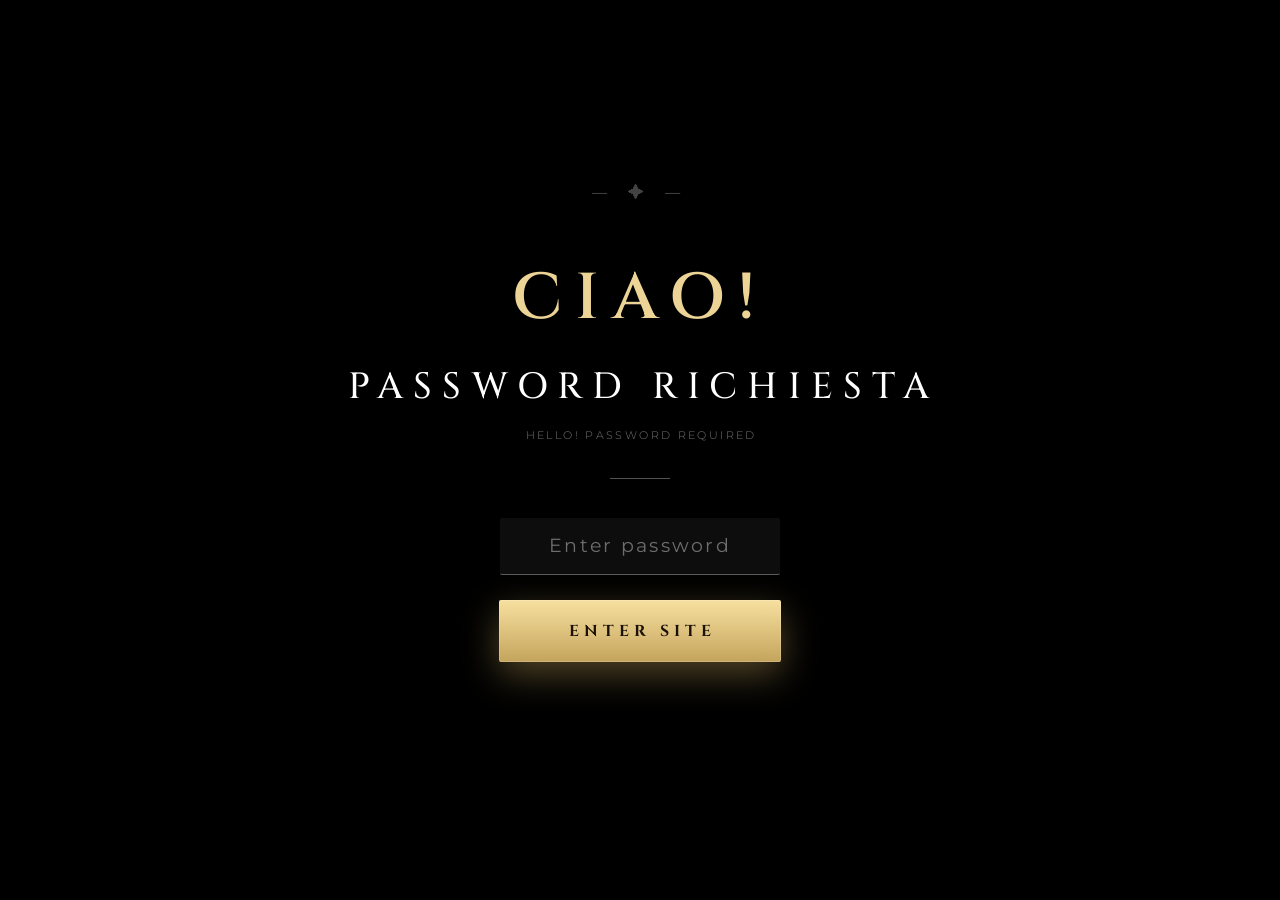
==== index.html @ bfe1a083 "Fix Our Story mobile: remove reveal from marquees, eager-load first images Co-Authored-By: Claude So" ====
<!DOCTYPE html>
<html lang="en">
<head>
  <meta charset="UTF-8" />
  <meta name="viewport" content="width=device-width, initial-scale=1.0" />
  <meta name="theme-color" content="#08080a" />
  <title>Amaziah &amp; Santana · A Wedding in Italy · October 2026</title>
  <link rel="preconnect" href="https://fonts.googleapis.com" />
  <link rel="preconnect" href="https://fonts.gstatic.com" crossorigin />
  <link href="https://fonts.googleapis.com/css2?family=Cinzel:wght@400;500;600&family=Cormorant+Garamond:ital,wght@0,300;0,400;0,500;0,600;1,300;1,400;1,500&family=Montserrat:wght@200;300;400;500;600&display=swap" rel="stylesheet" />
  <link rel="stylesheet" href="styles.css" />
</head>
<body>

<audio id="wedding-music" preload="auto"></audio>

<!-- ════════════════════════════════════════════
     NAVIGATION
═════════════════════════════════════════════ -->
<nav id="main-nav" aria-hidden="true">
  <div class="nav-inner">
    <button class="nav-logo" data-page="home" aria-label="Home">A &amp; S</button>
    <ul class="nav-links" role="list">
      <li><button class="nav-btn" data-page="home">Home</button></li>
      <li><button class="nav-btn" data-page="events">Wedding</button></li>
      <li><button class="nav-btn" data-page="story">Our Story</button></li>
      <li><button class="nav-btn" data-page="rsvp">RSVP</button></li>
      <li><button class="nav-btn" data-page="registry">Registry</button></li>
      <li><button class="nav-btn" data-page="faq">FAQ</button></li>
      <li><button class="nav-btn" data-page="recommendations">Recommendations</button></li>
      <li><button class="nav-btn" data-page="todo">Things to Do</button></li>
      <li><button class="nav-btn" data-page="pictures">Engagement Shoot</button></li>
    </ul>
    <div class="nav-right">
      <button id="music-btn" aria-label="Toggle wedding music" title="Music">
        <span class="music-icon" aria-hidden="true">♪</span>
      </button>
      <button id="hamburger" aria-label="Menu" aria-expanded="false">
        <span></span><span></span><span></span>
      </button>
    </div>
  </div>
  <div id="mobile-menu" aria-hidden="true">
    <button class="nav-btn" data-page="home">Home</button>
    <button class="nav-btn" data-page="events">Wedding</button>
    <button class="nav-btn" data-page="story">Our Story</button>
    <button class="nav-btn" data-page="rsvp">RSVP</button>
    <button class="nav-btn" data-page="registry">Registry</button>
    <button class="nav-btn" data-page="faq">FAQ</button>
    <button class="nav-btn" data-page="recommendations">Recommendations</button>
    <button class="nav-btn" data-page="todo">Things to Do</button>
    <button class="nav-btn" data-page="pictures">Engagement Shoot</button>
  </div>
</nav>

<!-- Autoplay-blocked banner (shown by app.js if audio.play() rejects) -->
<div id="music-banner" role="status" aria-live="polite" hidden>
  <span>Tap to enable wedding music</span>
  <button type="button" id="music-banner-btn">Play music</button>
  <button type="button" id="music-banner-close" aria-label="Dismiss">✕</button>
</div>

<!-- ════════════════════════════════════════════
     PAGE 1 · PASSWORD (English)
═════════════════════════════════════════════ -->
<section id="page-password" class="page active">
  <div class="pw-wrap">
    <p class="pw-crown" aria-hidden="true">⸻&thinsp;✦&thinsp;⸻</p>
    <p class="pw-ciao">CIAO!</p>
    <h1 class="pw-title">PASSWORD RICHIESTA</h1>
    <p class="pw-sub-en">Hello! Password Required</p>
    <div class="pw-line" aria-hidden="true"></div>
    <form id="pw-form" novalidate autocomplete="off">
      <input
        id="pw-input"
        type="password"
        placeholder="Enter password"
        aria-label="Enter password"
        spellcheck="false"
      />
      <button type="submit" id="pw-submit">ENTER SITE</button>
    </form>
    <p id="pw-error" aria-live="polite">That password isn't right. Please try again.</p>
  </div>
</section>

<!-- ════════════════════════════════════════════
     PAGE 2 · HOME
═════════════════════════════════════════════ -->
<section id="page-home" class="page">

  <!--
    Slideshow with two-layer letterbox approach:
    .slide-bg = same image, scaled & heavily blurred, fills the viewport
                so there is never a black bar (looks like a cinema poster)
    .slide-fg = same image, object-fit: contain, so faces are NEVER cropped
                regardless of viewport orientation (mobile or desktop)
  -->
  <div id="slideshow" aria-hidden="true">
    <div class="slide active" data-fit="landscape">
      <div class="slide-bg" style="background-image:url('home-page/home-1.jpg')"></div>
      <img class="slide-fg" src="home-page/home-1.jpg" alt="" />
    </div>
    <div class="slide" data-fit="landscape">
      <div class="slide-bg" style="background-image:url('home-page/home-2.jpg')"></div>
      <img class="slide-fg" src="home-page/home-2.jpg" alt="" loading="lazy" />
    </div>
    <div class="slide" data-fit="landscape">
      <div class="slide-bg" style="background-image:url('home-page/home-3.jpg')"></div>
      <img class="slide-fg" src="home-page/home-3.jpg" alt="" loading="lazy" />
    </div>
    <div class="slide" data-fit="landscape">
      <div class="slide-bg" style="background-image:url('home-page/home-4.jpg')"></div>
      <img class="slide-fg" src="home-page/home-4.jpg" alt="" loading="lazy" />
    </div>
    <div class="slide" data-fit="landscape">
      <div class="slide-bg" style="background-image:url('home-page/home-5.jpg')"></div>
      <img class="slide-fg" src="home-page/home-5.jpg" alt="" loading="lazy" />
    </div>
    <div class="slide" data-fit="landscape">
      <div class="slide-bg" style="background-image:url('home-page/home-6.jpg')"></div>
      <img class="slide-fg" src="home-page/home-6.jpg" alt="" loading="lazy" />
    </div>
    <div class="slide" data-fit="landscape">
      <div class="slide-bg" style="background-image:url('home-page/home-7.jpg')"></div>
      <img class="slide-fg" src="home-page/home-7.jpg" alt="" loading="lazy" />
    </div>
    <div class="slide" data-fit="landscape">
      <div class="slide-bg" style="background-image:url('home-page/home-8.jpg')"></div>
      <img class="slide-fg" src="home-page/home-8.jpg" alt="" loading="lazy" />
    </div>
    <div class="slide" data-fit="landscape">
      <div class="slide-bg" style="background-image:url('home-page/home-9.jpg')"></div>
      <img class="slide-fg" src="home-page/home-9.jpg" alt="" loading="lazy" />
    </div>
    <div class="slide" data-fit="landscape">
      <div class="slide-bg" style="background-image:url('home-page/home-10.jpg')"></div>
      <img class="slide-fg" src="home-page/home-10.jpg" alt="" loading="lazy" />
    </div>
    <div class="slide" data-fit="landscape">
      <div class="slide-bg" style="background-image:url('home-page/home-11.jpg')"></div>
      <img class="slide-fg" src="home-page/home-11.jpg" alt="" loading="lazy" />
    </div>
    <div class="slide" data-fit="landscape">
      <div class="slide-bg" style="background-image:url('home-page/home-12.jpg')"></div>
      <img class="slide-fg" src="home-page/home-12.jpg" alt="" loading="lazy" />
    </div>
    <div class="slide" data-fit="landscape">
      <div class="slide-bg" style="background-image:url('home-page/home-13.jpg')"></div>
      <img class="slide-fg" src="home-page/home-13.jpg" alt="" loading="lazy" />
    </div>
    <div class="slide" data-fit="landscape">
      <div class="slide-bg" style="background-image:url('home-page/home-14.jpg')"></div>
      <img class="slide-fg" src="home-page/home-14.jpg" alt="" loading="lazy" />
    </div>
    <div class="slide" data-fit="landscape">
      <div class="slide-bg" style="background-image:url('home-page/home-15.jpg')"></div>
      <img class="slide-fg" src="home-page/home-15.jpg" alt="" loading="lazy" />
    </div>
    <div class="slide" data-fit="landscape">
      <div class="slide-bg" style="background-image:url('home-page/home-16.png')"></div>
      <img class="slide-fg" src="home-page/home-16.png" alt="" loading="lazy" />
    </div>
  </div>
  <div class="home-veil" aria-hidden="true"></div>

  <div class="hero">
    <p class="hero-deco" aria-hidden="true">⸻&thinsp;✦&thinsp;⸻</p>
    <h1 class="hero-names">Amaziah &amp; Santana</h1>
    <div class="hero-rule" aria-hidden="true"></div>
    <p class="hero-date">OCTOBER II &nbsp;·&nbsp; MMXXVI</p>
    <p class="hero-venue">Villa Arvedi &nbsp;·&nbsp; Verona, Italia</p>
    <p class="hero-deco small" aria-hidden="true">⸻&thinsp;✦&thinsp;⸻</p>
  </div>

  <div class="dots" aria-hidden="true">
    <button class="dot active" data-slide="0"></button>
    <button class="dot" data-slide="1"></button>
    <button class="dot" data-slide="2"></button>
    <button class="dot" data-slide="3"></button>
    <button class="dot" data-slide="4"></button>
    <button class="dot" data-slide="5"></button>
    <button class="dot" data-slide="6"></button>
    <button class="dot" data-slide="7"></button>
    <button class="dot" data-slide="8"></button>
    <button class="dot" data-slide="9"></button>
    <button class="dot" data-slide="10"></button>
    <button class="dot" data-slide="11"></button>
    <button class="dot" data-slide="12"></button>
    <button class="dot" data-slide="13"></button>
    <button class="dot" data-slide="14"></button>
    <button class="dot" data-slide="15"></button>
  </div>

</section>

<!-- ════════════════════════════════════════════
     PAGE 3 · WEDDING (Events)
═════════════════════════════════════════════ -->
<section id="page-events" class="page scrollable">
  <div class="page-body">

    <header class="sec-head">
      <p class="sec-deco" aria-hidden="true">⸻&thinsp;✦&thinsp;⸻</p>
      <h2 class="sec-title">The Wedding</h2>
      <p class="sec-sub">OCTOBER 2, 2026 &nbsp;·&nbsp; VERONA, ITALY</p>
    </header>

    <div class="rsvp-bar reveal">RSVP BY &nbsp;<strong>JUNE 27, 2026</strong></div>

    <!-- VENUE -->
    <div class="ev-block">
      <h3 class="block-label reveal">Ceremony &amp; Reception Venue</h3>

      <div class="venue-hero reveal">
        <img src="wedding/wedding-1.jpg" alt="Villa Arvedi — Ceremony and Reception" loading="lazy" />
        <div class="venue-hero-caption">Villa Arvedi &nbsp;·&nbsp; Grezzana, Verona</div>
      </div>

      <div class="countdown reveal" id="wedding-countdown">
        <div class="cd-label">COUNTING DOWN TO THE WEDDING</div>
        <div class="cd-units">
          <div class="cd-unit"><span class="cd-num" id="cd-days">--</span><span class="cd-name">DAYS</span></div>
          <div class="cd-sep">·</div>
          <div class="cd-unit"><span class="cd-num" id="cd-hours">--</span><span class="cd-name">HOURS</span></div>
          <div class="cd-sep">·</div>
          <div class="cd-unit"><span class="cd-num" id="cd-mins">--</span><span class="cd-name">MINUTES</span></div>
          <div class="cd-sep">·</div>
          <div class="cd-unit"><span class="cd-num" id="cd-secs">--</span><span class="cd-name">SECONDS</span></div>
        </div>
      </div>

      <div class="venue-split reveal">
        <div class="venue-text">
          <p class="venue-name-lg">Villa Arvedi</p>
          <p class="venue-loc-sm">37023 Grezzana, Verona &nbsp;·&nbsp; <a href="https://www.villarvedi.it" target="_blank" rel="noopener">villarvedi.it ↗</a></p>
          <p class="venue-desc">
            One of the most majestic Venetian villas in the Veneto region, Villa Arvedi
            stands in dominant position over the Valpantena valley, a few kilometers from Verona.
            Originally built in the 15th century and renovated in 1656 by architect Giovanni Battista Bianchi,
            the villa has been in the Arvedi family since 1824.
          </p>
          <p class="venue-desc">
            Its grand salons &mdash; the <em>Sala dei Titani</em> and <em>Sala dei Cesari</em> &mdash; are decorated
            with original frescoes, oil portraits, and marble floors, while the
            celebrated <em>Giardino all'Italiana</em> unfolds below the baroque terrace.
            The estate featured as a film location in <em>Letters to Juliet</em>.
          </p>
        </div>
        <div class="venue-facade-col">
          <figure class="venue-facade">
            <img src="wedding/wedding-2.jpg" alt="Villa Arvedi" loading="lazy" />
            <figcaption class="venue-facade-cap">Giardino all'Italiana</figcaption>
          </figure>
          <figure class="venue-facade venue-facade-2">
            <img src="wedding/wedding-3.jpg" alt="Villa Arvedi" loading="lazy" />
            <figcaption class="venue-facade-cap">The Grand Salons</figcaption>
          </figure>
        </div>
      </div>

    </div>

    <!-- TIMELINE -->
    <div class="ev-block">
      <h3 class="block-label reveal">Italy Travel &nbsp;·&nbsp; Sep 29 – Oct 4, 2026</h3>
      <ol class="timeline" role="list">

        <li class="tl reveal">
          <div class="tl-when"><span class="tl-dow">TUE</span><span class="tl-date">SEP 29</span></div>
          <div class="tl-body">
            <h4>Departure</h4>
            <p>Depart for an evening overnight flight to Venice or Verona.</p>
            <p class="tl-note">East Coast is 6 hrs behind Italy &nbsp;·&nbsp; West Coast is 9 hrs behind Italy.</p>
          </div>
        </li>

        <li class="tl reveal">
          <div class="tl-when"><span class="tl-dow">WED</span><span class="tl-date">SEP 30</span></div>
          <div class="tl-body">
            <h4>Arrive in Italy</h4>
            <p>A rest day to settle in at Villa Balis Crema after the overnight flight. Recover, explore Verona, and prepare to celebrate.</p>
          </div>
        </li>

        <li class="tl reveal">
          <div class="tl-when"><span class="tl-dow">THU</span><span class="tl-date">OCT 1</span></div>
          <div class="tl-body">
            <h4>Welcome Celebration</h4>
            <p>Let the festivities begin — join us for a welcome celebration the evening before the wedding. More details to come.</p>
          </div>
        </li>

        <li class="tl tl-featured reveal">
          <div class="tl-when"><span class="tl-dow">FRI</span><span class="tl-date">OCT 2</span></div>
          <div class="tl-body">
            <h4>Wedding Day &nbsp;<span aria-hidden="true">✦</span></h4>
            <p>Ceremony and reception at <strong>Villa Arvedi</strong>, Grezzana, Verona. Transportation provided — approximately 10 minutes from the hotel.</p>
          </div>
        </li>

        <li class="tl reveal">
          <div class="tl-when"><span class="tl-dow">SAT</span><span class="tl-date">OCT 3</span></div>
          <div class="tl-body">
            <h4>Venice — Group Day Trip</h4>
            <p>A group excursion to experience the food, gondolas, and culture of Venice. Verona is approximately <strong>1.5 hours</strong> from Venice.</p>
          </div>
        </li>

        <li class="tl reveal">
          <div class="tl-when"><span class="tl-dow">SUN</span><span class="tl-date">OCT 4</span></div>
          <div class="tl-body">
            <h4>Farewell</h4>
            <p>Check out of the hotel. Some guests head home; others continue their Italian adventure.</p>
          </div>
        </li>

      </ol>
    </div>

    <!-- ACCOMMODATIONS -->
    <div class="ev-block">
      <h3 class="block-label reveal">Accommodations</h3>
      <div class="accom-card reveal">
        <div class="accom-top">
          <div>
            <p class="accom-name">Villa Balis Crema</p>
            <p class="accom-loc">Verona Area, Italy</p>
          </div>
          <a href="https://villabaliscrema.it" target="_blank" rel="noopener noreferrer" class="accom-url">villabaliscrema.it ↗</a>
        </div>
        <p class="accom-desc">A restored Italian villa with 27 king-bedded rooms, onsite spa, pool, and restaurant — 10 minutes from Villa Arvedi.</p>
        <div class="fact-grid">
          <div class="fact"><span class="fact-k">Dates</span><span class="fact-v">Sep 30 – Oct 4 (4 nights)</span></div>
          <div class="fact"><span class="fact-k">Book</span><span class="fact-v">villabaliscrema.it</span></div>
        </div>
        <p class="room-label">ROOM OPTIONS</p>
        <div class="room-grid">
          <div class="room-chip">Cozy Room</div>
          <div class="room-chip">Superior Room</div>
          <div class="room-chip">Deluxe Room</div>
          <div class="room-chip">Deluxe Garden Room</div>
          <div class="room-chip">Junior Spa Room</div>
        </div>
        <p class="room-note">Some categories have villa and barchessa / cottage variations.</p>
        <div class="accom-notice">
          <p>✦ &nbsp;Please contact us <em>before</em> booking so we can coordinate guest count. Another wedding is in the area the same weekend — if Villa Balis Crema fills, we will arrange alternative nearby accommodations.</p>
        </div>
      </div>
    </div>

  </div>
</section>

<!-- ════════════════════════════════════════════
     PAGE 4 · OUR STORY
═════════════════════════════════════════════ -->
<section id="page-story" class="page scrollable">
  <div class="page-body">

    <header class="sec-head">
      <p class="sec-deco" aria-hidden="true">⸻&thinsp;✦&thinsp;⸻</p>
      <h2 class="sec-title">Our Story</h2>
      <p class="sec-sub">FROM THE BEGINNING TO FOREVER</p>
    </header>

    <!-- HOW WE MET — full-bleed scrolling strip -->
    <div class="story-marquee-shell story-marquee-shell--full">
      <div class="story-marquee-mover">
        <div class="story-marquee-group">
          <figure class="story-marquee-card"><img src="our-story/how-we-met-1.jpg" alt="How we met 1" loading="eager" decoding="async" /></figure>
          <figure class="story-marquee-card"><img src="our-story/how-we-met-2.jpg" alt="How we met 2" loading="eager" decoding="async" /></figure>
          <figure class="story-marquee-card"><img src="our-story/how-we-met-3.jpg" alt="How we met 3" loading="eager" decoding="async" /></figure>
          <figure class="story-marquee-card"><img src="our-story/how-we-met-4.jpg" alt="How we met 4" loading="eager" decoding="async" /></figure>
          <figure class="story-marquee-card"><img src="our-story/how-we-met-5.jpg" alt="How we met 5" loading="lazy" decoding="async" /></figure>
          <figure class="story-marquee-card"><img src="our-story/how-we-met-6.jpg" alt="How we met 6" loading="lazy" decoding="async" /></figure>
          <figure class="story-marquee-card"><img src="our-story/how-we-met-7.jpg" alt="How we met 7" loading="lazy" decoding="async" /></figure>
          <figure class="story-marquee-card"><img src="our-story/how-we-met-8.jpg" alt="How we met 8" loading="lazy" decoding="async" /></figure>
          <figure class="story-marquee-card"><img src="our-story/how-we-met-9.jpg" alt="How we met 9" loading="lazy" decoding="async" /></figure>
          <figure class="story-marquee-card"><img src="our-story/how-we-met-10.jpg" alt="How we met 10" loading="lazy" decoding="async" /></figure>
          <figure class="story-marquee-card"><img src="our-story/how-we-met-11.jpg" alt="How we met 11" loading="lazy" decoding="async" /></figure>
          <figure class="story-marquee-card"><img src="our-story/how-we-met-12.jpg" alt="How we met 12" loading="lazy" decoding="async" /></figure>
        </div>
        <div class="story-marquee-group" aria-hidden="true">
          <figure class="story-marquee-card"><img src="our-story/how-we-met-1.jpg" alt="" loading="lazy" decoding="async" /></figure>
          <figure class="story-marquee-card"><img src="our-story/how-we-met-2.jpg" alt="" loading="lazy" decoding="async" /></figure>
          <figure class="story-marquee-card"><img src="our-story/how-we-met-3.jpg" alt="" loading="lazy" decoding="async" /></figure>
          <figure class="story-marquee-card"><img src="our-story/how-we-met-4.jpg" alt="" loading="lazy" decoding="async" /></figure>
          <figure class="story-marquee-card"><img src="our-story/how-we-met-5.jpg" alt="" loading="lazy" decoding="async" /></figure>
          <figure class="story-marquee-card"><img src="our-story/how-we-met-6.jpg" alt="" loading="lazy" decoding="async" /></figure>
          <figure class="story-marquee-card"><img src="our-story/how-we-met-7.jpg" alt="" loading="lazy" decoding="async" /></figure>
          <figure class="story-marquee-card"><img src="our-story/how-we-met-8.jpg" alt="" loading="lazy" decoding="async" /></figure>
          <figure class="story-marquee-card"><img src="our-story/how-we-met-9.jpg" alt="" loading="lazy" decoding="async" /></figure>
          <figure class="story-marquee-card"><img src="our-story/how-we-met-10.jpg" alt="" loading="lazy" decoding="async" /></figure>
          <figure class="story-marquee-card"><img src="our-story/how-we-met-11.jpg" alt="" loading="lazy" decoding="async" /></figure>
          <figure class="story-marquee-card"><img src="our-story/how-we-met-12.jpg" alt="" loading="lazy" decoding="async" /></figure>
        </div>
      </div>
    </div>

    <div class="chapter reveal">
      <p class="ch-num">I.</p>
      <h3 class="ch-title">How We Met</h3>
      <p class="ch-text">In 2021, during the height of COVID shutdowns, fate brought Amaziah and Santana to Burn at The Battery Atlanta.</p>
      <p class="ch-text">Amaziah was simply looking to get out of the house and enjoy basketball replays at a lowkey spot in the area. Meanwhile, Santana and her cousin Ashley were exploring the newly opened businesses at The Battery for an upcoming "Cousin Day" for their family. After hopping from place to place, their final stop was Burn, where they met Amaziah.</p>
      <p class="ch-text">When Santana and Ashley arrived, there were two customers inside: Amaziah and another person. Santana and Ashley joined Amaziah and talked to him for an hour. Santana and Amaziah exchanged numbers, started dating and the rest is history!</p>
      <blockquote class="ch-quote reveal">
        <p class="ch-quote-text">"Ashley and I left Burn and walked to the car, then I realized I forgot my debit card. I went back to get it and Amaziah was still there. He asked if I had a business card so that he could get my number LOL."</p>
        <cite class="ch-quote-name">— Santana</cite>
      </blockquote>
      <blockquote class="ch-quote reveal">
        <p class="ch-quote-text">"After Santana left, I regretted that I didn't ask for her number. I told myself that if it was meant to be, God would allow me to run into her again at some point. When she came back a few minutes later, I felt like that was the sign, so I asked for her number!"</p>
        <cite class="ch-quote-name">— Amaziah</cite>
      </blockquote>
    </div>

    <!-- THE PROPOSAL — full-bleed scrolling strip -->
    <div class="story-marquee-shell story-marquee-shell--full">
      <div class="story-marquee-mover">
        <div class="story-marquee-group">
          <figure class="story-marquee-card"><img src="our-story/the-proposal-1.jpg" alt="The proposal 1" loading="eager" decoding="async" /></figure>
          <figure class="story-marquee-card"><img src="our-story/the-proposal-2.jpg" alt="The proposal 2" loading="eager" decoding="async" /></figure>
          <figure class="story-marquee-card"><img src="our-story/the-proposal-3.jpg" alt="The proposal 3" loading="eager" decoding="async" /></figure>
          <figure class="story-marquee-card"><img src="our-story/the-proposal-4.jpg" alt="The proposal 4" loading="eager" decoding="async" /></figure>
          <figure class="story-marquee-card"><img src="our-story/the-proposal-5.jpg" alt="The proposal 5" loading="lazy" decoding="async" /></figure>
          <figure class="story-marquee-card"><img src="our-story/the-proposal-6.jpg" alt="The proposal 6" loading="lazy" decoding="async" /></figure>
          <figure class="story-marquee-card"><img src="our-story/the-proposal-7.jpg" alt="The proposal 7" loading="lazy" decoding="async" /></figure>
          <figure class="story-marquee-card"><img src="our-story/the-proposal-8.jpg" alt="The proposal 8" loading="lazy" decoding="async" /></figure>
          <figure class="story-marquee-card"><img src="our-story/the-proposal-9.jpg" alt="The proposal 9" loading="lazy" decoding="async" /></figure>
          <figure class="story-marquee-card"><img src="our-story/the-proposal-10.jpg" alt="The proposal 10" loading="lazy" decoding="async" /></figure>
          <figure class="story-marquee-card"><img src="our-story/the-proposal-11.jpg" alt="The proposal 11" loading="lazy" decoding="async" /></figure>
          <figure class="story-marquee-card"><img src="our-story/the-proposal-12.jpg" alt="The proposal 12" loading="lazy" decoding="async" /></figure>
          <figure class="story-marquee-card"><img src="our-story/the-proposal-14.jpg" alt="The proposal 14" loading="lazy" decoding="async" /></figure>
          <figure class="story-marquee-card"><img src="our-story/the-proposal-15.jpg" alt="The proposal 15" loading="lazy" decoding="async" /></figure>
          <figure class="story-marquee-card"><img src="our-story/the-proposal-16.jpg" alt="The proposal 16" loading="lazy" decoding="async" /></figure>
          <figure class="story-marquee-card"><img src="our-story/the-proposal-17.jpg" alt="The proposal 17" loading="lazy" decoding="async" /></figure>
          <figure class="story-marquee-card"><img src="our-story/the-proposal-18.jpg" alt="The proposal 18" loading="lazy" decoding="async" /></figure>
          <figure class="story-marquee-card"><img src="our-story/the-proposal-19.jpg" alt="The proposal 19" loading="lazy" decoding="async" /></figure>
          <figure class="story-marquee-card"><img src="our-story/the-proposal-20.jpg" alt="The proposal 20" loading="lazy" decoding="async" /></figure>
        </div>
        <div class="story-marquee-group" aria-hidden="true">
          <figure class="story-marquee-card"><img src="our-story/the-proposal-1.jpg" alt="" loading="lazy" decoding="async" /></figure>
          <figure class="story-marquee-card"><img src="our-story/the-proposal-2.jpg" alt="" loading="lazy" decoding="async" /></figure>
          <figure class="story-marquee-card"><img src="our-story/the-proposal-3.jpg" alt="" loading="lazy" decoding="async" /></figure>
          <figure class="story-marquee-card"><img src="our-story/the-proposal-4.jpg" alt="" loading="lazy" decoding="async" /></figure>
          <figure class="story-marquee-card"><img src="our-story/the-proposal-5.jpg" alt="" loading="lazy" decoding="async" /></figure>
          <figure class="story-marquee-card"><img src="our-story/the-proposal-6.jpg" alt="" loading="lazy" decoding="async" /></figure>
          <figure class="story-marquee-card"><img src="our-story/the-proposal-7.jpg" alt="" loading="lazy" decoding="async" /></figure>
          <figure class="story-marquee-card"><img src="our-story/the-proposal-8.jpg" alt="" loading="lazy" decoding="async" /></figure>
          <figure class="story-marquee-card"><img src="our-story/the-proposal-9.jpg" alt="" loading="lazy" decoding="async" /></figure>
          <figure class="story-marquee-card"><img src="our-story/the-proposal-10.jpg" alt="" loading="lazy" decoding="async" /></figure>
          <figure class="story-marquee-card"><img src="our-story/the-proposal-11.jpg" alt="" loading="lazy" decoding="async" /></figure>
          <figure class="story-marquee-card"><img src="our-story/the-proposal-12.jpg" alt="" loading="lazy" decoding="async" /></figure>
          <figure class="story-marquee-card"><img src="our-story/the-proposal-14.jpg" alt="" loading="lazy" decoding="async" /></figure>
          <figure class="story-marquee-card"><img src="our-story/the-proposal-15.jpg" alt="" loading="lazy" decoding="async" /></figure>
          <figure class="story-marquee-card"><img src="our-story/the-proposal-16.jpg" alt="" loading="lazy" decoding="async" /></figure>
          <figure class="story-marquee-card"><img src="our-story/the-proposal-17.jpg" alt="" loading="lazy" decoding="async" /></figure>
          <figure class="story-marquee-card"><img src="our-story/the-proposal-18.jpg" alt="" loading="lazy" decoding="async" /></figure>
          <figure class="story-marquee-card"><img src="our-story/the-proposal-19.jpg" alt="" loading="lazy" decoding="async" /></figure>
          <figure class="story-marquee-card"><img src="our-story/the-proposal-20.jpg" alt="" loading="lazy" decoding="async" /></figure>
        </div>
      </div>
    </div>

    <div class="chapter reveal">
      <p class="ch-num">II.</p>
      <h3 class="ch-title">The Proposal</h3>
      <p class="ch-text">Amaziah and Santana had a relaxing staycation planned the weekend of September 6, 2025. The day began with Amaziah dropping Santana off to get a massage while he secretly slipped away to finalize the details for a surprise proposal.</p>
      <p class="ch-text">After the massage, they enjoyed a romantic dinner before Amaziah casually mentioned one last stop of the evening: live music. On the way, he explained that he needed to make a quick stop at his friend Terrance's event.</p>
      <p class="ch-text">He casually pulled into Freedom Park and they walked into a private area with family members eagerly waiting to witness the proposal.</p>
      <p class="ch-text">Spoiler alert — there was no event at the park and to this day, Santana has not met anyone named Terrance!</p>
    </div>

    <!-- Venue teaser -->
    <div class="story-venue-teaser reveal">
      <p class="svt-label" aria-hidden="true">⸻&thinsp;✦&thinsp;⸻</p>
      <p class="svt-text">And the setting for the next chapter?</p>
      <p class="svt-name">Villa Arvedi</p>
      <p class="svt-sub">Grezzana, Verona &nbsp;·&nbsp; October 2, 2026</p>
      <figure class="svt-photo">
        <img src="home-page/home-12.jpg" alt="Villa Arvedi" loading="lazy" />
      </figure>
    </div>

  </div>
</section>

<!-- ════════════════════════════════════════════
     PAGE 5 · RSVP
═════════════════════════════════════════════ -->
<section id="page-rsvp" class="page scrollable">
  <div class="page-body">

    <header class="sec-head">
      <p class="sec-deco" aria-hidden="true">⸻&thinsp;✦&thinsp;⸻</p>
      <h2 class="sec-title">RSVP</h2>
      <p class="sec-sub">PLEASE RESPOND BY JUNE 27, 2026</p>
    </header>

    <div class="rsvp-tabs reveal" role="tablist">
      <button class="rsvp-tab active" role="tab" data-rsvp-tab="new" aria-selected="true">New RSVP</button>
      <button class="rsvp-tab" role="tab" data-rsvp-tab="edit" aria-selected="false">Update my RSVP</button>
    </div>

    <!-- ── Step 1: New RSVP ── -->
    <div class="rsvp-panel active" id="rsvp-panel-new" role="tabpanel">
      <p class="rsvp-intro">Welcome! Please share your first name to start your RSVP. You will have the option of adjusting your dinner choice and flight information as needed.</p>
      <form id="rsvp-new-form" class="rsvp-form" novalidate>
        <label class="field">
          <span class="field-label">First Name <em>*</em></span>
          <input name="first_name" type="text" required autocomplete="given-name" placeholder="Enter your first name" />
        </label>
        <button type="submit" class="btn-primary">Continue →</button>
        <p class="form-error" data-error-for="rsvp-new" aria-live="polite"></p>
      </form>
    </div>

    <!-- ── Step 2: Update RSVP ── -->
    <div class="rsvp-panel" id="rsvp-panel-edit" role="tabpanel">
      <p class="rsvp-intro">Enter your first name to find and update your RSVP.</p>
      <form id="rsvp-lookup-form" class="rsvp-form" novalidate>
        <label class="field">
          <span class="field-label">First Name <em>*</em></span>
          <input name="first_name" type="text" required autocomplete="given-name" placeholder="Enter your first name" />
        </label>
        <button type="submit" class="btn-primary">Find my RSVP</button>
        <p class="form-error" data-error-for="rsvp-lookup" aria-live="polite"></p>
      </form>
    </div>

    <!-- ── Full RSVP form (shown after name is verified) ── -->
    <div class="rsvp-details-wrap" id="rsvp-details-wrap" hidden>
      <div class="rsvp-details-header">
        <p class="rdh-label">RSVP DETAILS</p>
        <p class="rdh-name">Guest: <span id="rsvp-details-name">—</span></p>
      </div>

      <form id="rsvp-details-form" class="rsvp-form" novalidate>
        <input type="hidden" name="guest_name" />

        <div class="form-row two">
          <label class="field">
            <span class="field-label">First Name <em>*</em></span>
            <input name="first_name" type="text" required autocomplete="given-name" />
          </label>
          <label class="field">
            <span class="field-label">Last Name <em>*</em></span>
            <input name="last_name" type="text" required autocomplete="family-name" />
          </label>
        </div>

        <label class="field">
          <span class="field-label">Email Address <em>*</em></span>
          <input name="email" type="email" required autocomplete="email" />
        </label>

        <fieldset class="rsvp-fieldset">
          <legend>Dinner Preference <em>*</em></legend>
          <div class="radio-grid">
            <label class="radio-chip"><input type="radio" name="dinner" value="Chicken" /><span>Chicken</span></label>
            <label class="radio-chip"><input type="radio" name="dinner" value="Fish" /><span>Fish</span></label>
            <label class="radio-chip"><input type="radio" name="dinner" value="Pork" /><span>Pork</span></label>
            <label class="radio-chip"><input type="radio" name="dinner" value="Vegetarian" /><span>Vegetarian</span></label>
          </div>
          <label class="field">
            <span class="field-label">Dietary restrictions / allergies</span>
            <textarea name="dietary_restrictions" rows="3" placeholder="e.g. Gluten-free, peanut allergy, vegan…"></textarea>
          </label>
        </fieldset>

        <fieldset class="rsvp-fieldset">
          <legend>Emergency Contact</legend>
          <div class="form-row two">
            <label class="field">
              <span class="field-label">Contact name</span>
              <input name="emergency_name" type="text" />
            </label>
            <label class="field">
              <span class="field-label">Contact phone</span>
              <input name="emergency_phone" type="tel" placeholder="+1 555 123 4567" />
            </label>
          </div>
        </fieldset>

        <fieldset class="rsvp-fieldset">
          <legend>Flight Arrival</legend>
          <label class="field">
            <span class="field-label">Arrival date &amp; time</span>
            <input name="arrival_datetime" type="datetime-local" />
          </label>
          <div class="form-row two">
            <label class="field">
              <span class="field-label">Arrival flight number</span>
              <input name="arrival_flight" type="text" placeholder="e.g. DL 142" />
            </label>
            <label class="field">
              <span class="field-label">Arrival airline</span>
              <input name="arrival_airline" type="text" placeholder="e.g. Delta" />
            </label>
          </div>
        </fieldset>

        <fieldset class="rsvp-fieldset">
          <legend>Flight Departure</legend>
          <label class="field">
            <span class="field-label">Departure date &amp; time</span>
            <input name="departure_datetime" type="datetime-local" />
          </label>
          <div class="form-row two">
            <label class="field">
              <span class="field-label">Departure flight number</span>
              <input name="departure_flight" type="text" placeholder="e.g. UA 982" />
            </label>
            <label class="field">
              <span class="field-label">Departure airline</span>
              <input name="departure_airline" type="text" placeholder="e.g. United" />
            </label>
          </div>
        </fieldset>

        <div class="form-actions">
          <button type="submit" class="btn-primary">Save my RSVP</button>
          <p class="form-error" data-error-for="rsvp-details" aria-live="polite"></p>
          <p class="form-success" id="rsvp-success" hidden>Saved! You can return any time to update your details.</p>
        </div>
      </form>
    </div>

  </div>
</section>

<!-- ════════════════════════════════════════════
     PAGE 6 · REGISTRY
═════════════════════════════════════════════ -->
<section id="page-registry" class="page scrollable">
  <div class="page-body">

    <header class="sec-head">
      <p class="sec-deco" aria-hidden="true">⸻&thinsp;✦&thinsp;⸻</p>
      <h2 class="sec-title">Registry</h2>
      <p class="sec-sub">YOUR PRESENCE IS OUR GREATEST GIFT</p>
    </header>

    <!-- ── INTRO TEXT ── -->
    <div class="reg-intro-block">
      <p class="reg-intro-p">Thank you so much for your love, support, and presence throughout the years. Celebrating this special season with you truly means the world to us, and your presence is the greatest gift we could receive.</p>
      <p class="reg-intro-p">We are grateful to already have many of the essentials for our home, but for those who have asked or wish to bless us further, we have included two optional gift categories:</p>
      <p class="reg-intro-p"><strong>Registry</strong> — A selection of a few meaningful items we would love for our home together.</p>
      <p class="reg-intro-p"><strong>Honeymoon Experiences</strong> — Specific experiences that would contribute to a memorable honeymoon in Italy.</p>
    </div>

    <!-- ── TWO NAVIGATION BOXES ── -->
    <div class="reg-nav-boxes">
      <a class="reg-nav-box" href="https://www.myregistry.com/wedding-registry/santana-heard-and-amaziah-yahalom-/5460174" target="_blank" rel="noopener">
        <span class="reg-nav-icon">🎁</span>
        <span class="reg-nav-label">Registry</span>
        <span class="reg-nav-hint">View our gift registry</span>
      </a>
      <button class="reg-nav-box" onclick="document.getElementById('honeymoon-section').scrollIntoView({behavior:'smooth'})">
        <span class="reg-nav-icon">✈️</span>
        <span class="reg-nav-label">Honeymoon Experiences</span>
        <span class="reg-nav-hint">Contribute to our Italy honeymoon</span>
      </button>
    </div>

    <!-- ── HONEYMOON EXPERIENCES ── -->
    <div id="honeymoon-section" class="honeymoon-section">
      <h3 class="attire-heading" style="margin-bottom:2.5rem;">
        <span class="attire-heading-line"></span>
        Honeymoon Experiences
        <span class="attire-heading-line"></span>
      </h3>

      <div class="exp-grid">

        <!-- 1 -->
        <div class="exp-card">
          <div class="exp-img-wrap">
            <img src="Honeymoon%20fund/1.%20Vatican%20Museum%20Tour.PNG" alt="Vatican Museum Tour" loading="lazy" />
          </div>
          <div class="exp-body">
            <h4 class="exp-title">Vatican Museum Tour</h4>
            <p class="exp-price">$62 per person</p>
            <p class="exp-detail">2 spots available · Goal: $124</p>
            <button class="exp-purchase-btn" data-title="Vatican Museum Tour" data-price="62" data-type="fixed" data-spots="2" data-goal="124">Purchase</button>
          </div>
        </div>

        <!-- 2 -->
        <div class="exp-card">
          <div class="exp-img-wrap">
            <img src="Honeymoon%20fund/2.%20Colosseum%20Tour.PNG" alt="Colosseum Tour" loading="lazy" />
          </div>
          <div class="exp-body">
            <h4 class="exp-title">Colosseum Tour</h4>
            <p class="exp-price">$25 per person</p>
            <p class="exp-detail">2 spots available · Goal: $50</p>
            <button class="exp-purchase-btn" data-title="Colosseum Tour" data-price="25" data-type="fixed" data-spots="2" data-goal="50">Purchase</button>
          </div>
        </div>

        <!-- 3 -->
        <div class="exp-card">
          <div class="exp-img-wrap">
            <img src="Honeymoon%20fund/3.%20Antinori%20Vineyard.JPG" alt="Antinori Vineyard Wine Tour" loading="lazy" />
          </div>
          <div class="exp-body">
            <h4 class="exp-title">Antinori Vineyard Wine Tour</h4>
            <p class="exp-price">$100 per person</p>
            <p class="exp-detail">2 spots available · Goal: $200</p>
            <button class="exp-purchase-btn" data-title="Antinori Vineyard Wine Tour" data-price="100" data-type="fixed" data-spots="2" data-goal="200">Purchase</button>
          </div>
        </div>

        <!-- 4 -->
        <div class="exp-card">
          <div class="exp-img-wrap">
            <img src="Honeymoon%20fund/4.Spa%20Day.PNG" alt="Spa Day" loading="lazy" />
          </div>
          <div class="exp-body">
            <h4 class="exp-title">Spa Day</h4>
            <p class="exp-price">$150 per person</p>
            <p class="exp-detail">2 spots available · Goal: $300</p>
            <button class="exp-purchase-btn" data-title="Spa Day" data-price="150" data-type="fixed" data-spots="2" data-goal="300">Purchase</button>
          </div>
        </div>

        <!-- 5 -->
        <div class="exp-card">
          <div class="exp-img-wrap">
            <img src="Honeymoon%20fund/5.%20Amalfi%20Coast%20Boat%20Ride.PNG" alt="Amalfi Coast Boat Ride" loading="lazy" />
          </div>
          <div class="exp-body">
            <h4 class="exp-title">Amalfi Coast Boat Ride</h4>
            <p class="exp-price">Any contribution welcome</p>
            <p class="exp-detail">Goal: $500</p>
            <button class="exp-purchase-btn" data-title="Amalfi Coast Boat Ride" data-price="" data-type="open" data-goal="500">Purchase</button>
          </div>
        </div>

        <!-- 6 -->
        <div class="exp-card">
          <div class="exp-img-wrap">
            <img src="Honeymoon%20fund/6.%20Tuscany%20cooking%20class.PNG" alt="Tuscany Cooking Class" loading="lazy" />
          </div>
          <div class="exp-body">
            <h4 class="exp-title">Tuscany Cooking Class</h4>
            <p class="exp-price">$75 per person</p>
            <p class="exp-detail">2 spots available · Goal: $150</p>
            <button class="exp-purchase-btn" data-title="Tuscany Cooking Class" data-price="75" data-type="fixed" data-spots="2" data-goal="150">Purchase</button>
          </div>
        </div>

        <!-- 7 -->
        <div class="exp-card">
          <div class="exp-img-wrap">
            <img src="Honeymoon%20fund/7.%20Romantic%20Dinner%20.PNG" alt="Romantic Dinner" loading="lazy" />
          </div>
          <div class="exp-body">
            <h4 class="exp-title">Romantic Dinner</h4>
            <p class="exp-price">$50 per person</p>
            <p class="exp-detail">4 spots available · Goal: $200</p>
            <button class="exp-purchase-btn" data-title="Romantic Dinner" data-price="50" data-type="fixed" data-spots="4" data-goal="200">Purchase</button>
          </div>
        </div>

        <!-- 8 -->
        <div class="exp-card">
          <div class="exp-img-wrap">
            <img src="Honeymoon%20fund/8.%20Other%20contributions.jpg" alt="Other Contributions" loading="lazy" />
          </div>
          <div class="exp-body">
            <h4 class="exp-title">Other Contributions</h4>
            <p class="exp-price">Any amount, any time</p>
            <p class="exp-detail">Every bit helps make our honeymoon unforgettable ✦</p>
            <button class="exp-purchase-btn" data-title="Other Honeymoon Contributions" data-price="" data-type="open" data-goal="">Purchase</button>
          </div>
        </div>

      </div><!-- /.exp-grid -->
    </div><!-- /#honeymoon-section -->

  </div>
</section>

<!-- ── PAYMENT MODAL ── -->
<div id="payment-modal" class="pay-modal" hidden aria-modal="true" role="dialog">
  <div class="pay-modal-box">
    <button class="pay-modal-close" id="pay-modal-close" aria-label="Close">✕</button>

    <div id="pay-step-1" class="pay-step">
      <p class="pay-modal-deco">⸻&thinsp;✦&thinsp;⸻</p>
      <h3 class="pay-modal-title" id="pay-modal-exp-name"></h3>
      <p class="pay-modal-sub" id="pay-modal-exp-detail"></p>

      <div class="pay-amount-row" id="pay-amount-row">
        <label class="pay-label">Amount to send</label>
        <div class="pay-amount-options" id="pay-amount-options"></div>
        <div id="pay-custom-wrap" hidden>
          <label class="pay-label">Enter your contribution</label>
          <div class="pay-input-row">
            <span class="pay-dollar">$</span>
            <input type="number" id="pay-custom-input" class="pay-input" min="1" placeholder="0" />
          </div>
        </div>
      </div>

      <div class="pay-instructions">
        <p class="pay-instr-label">Send your payment via:</p>
        <div class="pay-btn-group">
          <a class="pay-platform-btn pay-paypal-btn" id="pay-paypal-val" href="https://paypal.me/simplysantana" target="_blank" rel="noopener">Pay with PayPal</a>
          <a class="pay-platform-btn pay-venmo-btn" id="pay-venmo-val" href="https://venmo.com/santanah" target="_blank" rel="noopener">Pay with Venmo</a>
        </div>
        <div class="pay-zelle-block">
          <span class="pay-method-badge">Zelle</span>
          <span class="pay-zelle-info">sheard2@yahoo.com<br>404-790-9807</span>
          <button class="pay-copy-btn" id="pay-zelle-copy" data-copy="sheard2@yahoo.com">Copy Email</button>
        </div>
        <p class="pay-memo-note">Please include <strong id="pay-memo-text"></strong> in your payment memo so we know who to thank! 💛</p>
      </div>

      <button class="btn-primary pay-confirm-btn" id="pay-confirm-btn">I've Sent My Gift ✦</button>
    </div>

    <div id="pay-step-2" class="pay-step" hidden>
      <div class="pay-confirm-wrap">
        <p class="pay-confirm-icon">🤍</p>
        <h3 class="pay-confirm-title">Thank You!</h3>
        <p class="pay-confirm-msg">Your generosity means the world to us. We are so grateful for your love and support as we begin this new chapter together.</p>
        <p class="pay-confirm-sub">— Amaziah &amp; Santana</p>
        <button class="btn-primary" id="pay-done-btn">Close</button>
      </div>
    </div>

  </div>
</div>

<!-- ════════════════════════════════════════════
     PAGE 7 · FAQ
═════════════════════════════════════════════ -->
<section id="page-faq" class="page scrollable">
  <div class="page-body">

    <header class="sec-head">
      <p class="sec-deco" aria-hidden="true">⸻&thinsp;✦&thinsp;⸻</p>
      <h2 class="sec-title">FAQ</h2>
      <p class="sec-sub">EVERYTHING YOU NEED TO KNOW</p>
    </header>

    <div class="faq-list">

      <div class="faq-section-label reveal">TRAVEL &amp; ACCOMMODATIONS</div>

      <article class="faq-item reveal">
        <h3 class="faq-q">For those that reserved rooms through the payment plan, when are the next payments due?</h3>
        <div class="faq-answer">
          <p><strong>July 30th</strong> — 40% of your room total</p>
          <p><strong>September 18th</strong> — 30% (remaining balance) of the room total</p>
          <p>As a gentle reminder, 30% was paid to secure your room.</p>
        </div>
      </article>

      <article class="faq-item reveal">
        <h3 class="faq-q">Are any documents and/or processes needed to enter Italy?</h3>
        <div class="faq-answer">
          <p>Yes, you will need your <strong>passport</strong> and <strong>EES</strong>. It's not confirmed yet, but you may also need <strong>ETIAS</strong>.</p>
          <p><strong>EES (Entry/Exit System)</strong> requires each person to do facial recognition and fingerprint upon arriving in Europe. There is no cost for this, and it is mandatory. The process is completed at the airport. The information will be connected to your passport and will replace a passport stamp.</p>
          <p><strong>ETIAS (European Travel Information and Authorization System)</strong> is a mandatory, electronic, visa-waiver authorization projected to launch Q4 2026. The purpose is to prescreen travelers for security, public health, and migration risks before they arrive at the border. The cost is 20 euros and the application will be completed online.</p>
          <p>Depending on when this launches, no one may need to fill this out. We will provide more information on EES and ETIAS as we get updates!</p>
        </div>
      </article>

      <article class="faq-item reveal">
        <h3 class="faq-q">Will transportation be provided from the airport to the hotel?</h3>
        <div class="faq-answer">
          <p>Yes, but only for those arriving on <strong>9/29</strong> and/or departing on <strong>10/4</strong>. Those extending their stay should be prepared to coordinate transportation.</p>
          <p><strong>EVERYONE</strong> please be sure to add your flight itinerary to your RSVP.</p>
        </div>
      </article>

      <article class="faq-item reveal">
        <h3 class="faq-q">Are there any travel essentials I should bring?</h3>
        <div class="faq-answer">
          <p>At a minimum, we recommend the following: portable phone charger, power outlet converter, snacks, neck pillow, compression socks and of course your passport.</p>
          <p>Please see the <strong>Recommendations</strong> tab for additional suggestions.</p>
        </div>
      </article>

      <div class="faq-section-label reveal">WEDDING</div>

      <article class="faq-item reveal">
        <h3 class="faq-q">What is the dress code for the wedding?</h3>
        <div class="faq-answer">
          <p>Dress to impress! Our wedding dress code is <strong>formal and is strictly enforced</strong>. Thank you for understanding. We look forward to seeing your Italian looks!</p>
          <p><strong>Men:</strong> Suit or tuxedo with a tie or bow tie.</p>
          <p><strong>Women:</strong> Floor length gowns or floor length cocktail dresses.</p>
          <p>No sneakers, baseball caps, athletic wear or overall casual wear. Please see the <strong>Recommendations</strong> tab for inspiration!</p>
        </div>
      </article>

      <article class="faq-item reveal">
        <h3 class="faq-q">Will the wedding be outside or indoors?</h3>
        <div class="faq-answer">
          <p>The ceremony will be <strong>outside</strong>. The dinner will be <strong>indoors</strong>.</p>
        </div>
      </article>

      <article class="faq-item reveal">
        <h3 class="faq-q">What is the RSVP deadline?</h3>
        <div class="faq-answer">
          <p><strong>June 27th</strong></p>
        </div>
      </article>

      <article class="faq-item reveal">
        <h3 class="faq-q">Will transportation be provided from the hotel to the wedding venue?</h3>
        <div class="faq-answer">
          <p>Yes, we will provide transportation from Villa Balis Crema (hotel) to Villa Arvedi (wedding venue).</p>
        </div>
      </article>

      <article class="faq-item reveal">
        <h3 class="faq-q">When is the wedding and what time?</h3>
        <div class="faq-answer">
          <p><strong>Friday, October 2nd at 4:00 PM</strong> at Villa Arvedi.</p>
        </div>
      </article>

      <article class="faq-item reveal">
        <h3 class="faq-q">May I bring a plus one?</h3>
        <div class="faq-answer">
          <p>Plus-ones are specifically listed when typing his or her name in the RSVP section. Please refrain from bringing guests that are not listed. Thank you for understanding and we look forward to seeing you! Feel free to reach out to us with any questions.</p>
        </div>
      </article>

      <article class="faq-item reveal">
        <h3 class="faq-q">May I take pictures?</h3>
        <div class="faq-answer">
          <p>Our ceremony will be <strong>unplugged</strong>. We kindly ask that all guests refrain from taking pictures and/or videos once the ceremony begins, including when the bride and groom walk down the aisle. It is important to us to give the photographer and videographer the space to capture the moments as seamlessly as possible.</p>
          <p>Once the officiant announces us as bride and groom, feel free to take as many pictures and videos as you would like! Also feel free to capture moments prior to the ceremony, during cocktail hour, or during the reception!</p>
        </div>
      </article>

      <div class="faq-section-label reveal">VENICE AND VERONA DETAILS</div>

      <article class="faq-item reveal">
        <h3 class="faq-q">How is the weather in Verona/Venice in October?</h3>
        <div class="faq-answer">
          <p>Typically, the weather is in the high sixties but can be cool in the evening. We recommend continuing to check the forecast as we get closer to October. There have been record breaking temperatures all over the world this year!</p>
        </div>
      </article>

      <article class="faq-item reveal">
        <h3 class="faq-q">What should I wear outside of the wedding?</h3>
        <div class="faq-answer">
          <p>We recommend comfortable walking shoes and layers as the weather may shift from early afternoon to evening. Please see the <strong>Recommendations</strong> tab for inspiration.</p>
        </div>
      </article>

      <article class="faq-item reveal">
        <h3 class="faq-q">Any recommendations for things to do during down time?</h3>
        <div class="faq-answer">
          <p>Yes! Please reference the <strong>Things to Do</strong> tab.</p>
        </div>
      </article>

    </div>

  </div>
</section>

<!-- ════════════════════════════════════════════
     PAGE 8 · RECOMMENDATIONS
═════════════════════════════════════════════ -->
<section id="page-recommendations" class="page scrollable">
  <div class="page-body">
    <header class="sec-head">
      <p class="sec-deco" aria-hidden="true">⸻&thinsp;✦&thinsp;⸻</p>
      <h2 class="sec-title">Recommendations</h2>
      <p class="sec-sub">TRAVEL ESSENTIALS &amp; ATTIRE INSPIRATION</p>
    </header>

    <!-- ── WOMEN'S ATTIRE ── -->
    <div class="attire-section">
      <h3 class="attire-heading">
        <span class="attire-heading-line"></span>
        Women's Attire
        <span class="attire-heading-line"></span>
      </h3>
      <p class="attire-sub">Floor length gowns or floor length cocktail dresses. <strong>Required.</strong></p>

      <div class="fan-carousel" id="carousel-women">
        <div class="fan-stage">
          <div class="fan-slide"><img src="Women/Women%201.png" alt="Women's attire 1" loading="lazy" /></div>
          <div class="fan-slide"><img src="Women/Women%202.png" alt="Women's attire 2" loading="lazy" /></div>
          <div class="fan-slide"><img src="Women/Women%203.png" alt="Women's attire 3" loading="lazy" /></div>
          <div class="fan-slide"><img src="Women/Women%204.png" alt="Women's attire 4" loading="lazy" /></div>
          <div class="fan-slide"><img src="Women/Women%205.png" alt="Women's attire 5" loading="lazy" /></div>
          <div class="fan-slide"><img src="Women/Women%206.png" alt="Women's attire 6" loading="lazy" /></div>
          <div class="fan-slide"><img src="Women/Women%207.png" alt="Women's attire 7" loading="lazy" /></div>
          <div class="fan-slide"><img src="Women/Women%208.png" alt="Women's attire 8" loading="lazy" /></div>
          <div class="fan-slide"><img src="Women/Women%209.png" alt="Women's attire 9" loading="lazy" /></div>
          <div class="fan-slide"><img src="Women/Women%2010.png" alt="Women's attire 10" loading="lazy" /></div>
          <div class="fan-slide"><img src="Women/Women%2011.png" alt="Women's attire 11" loading="lazy" /></div>
          <div class="fan-slide"><img src="Women/Women%2012.png" alt="Women's attire 12" loading="lazy" /></div>
          <div class="fan-slide"><img src="Women/Women%2013.png" alt="Women's attire 13" loading="lazy" /></div>
          <div class="fan-slide"><img src="Women/Women%2014.png" alt="Women's attire 14" loading="lazy" /></div>
          <div class="fan-slide"><img src="Women/Women%2015.png" alt="Women's attire 15" loading="lazy" /></div>
          <div class="fan-slide"><img src="Women/Women%2016.png" alt="Women's attire 16" loading="lazy" /></div>
          <div class="fan-slide"><img src="Women/Women%2017.png" alt="Women's attire 17" loading="lazy" /></div>
          <div class="fan-slide"><img src="Women/Women%2018.png" alt="Women's attire 18" loading="lazy" /></div>
          <div class="fan-slide"><img src="Women/Women%2019.png" alt="Women's attire 19" loading="lazy" /></div>
          <div class="fan-slide"><img src="Women/Women%2020.png" alt="Women's attire 20" loading="lazy" /></div>
          <div class="fan-slide"><img src="Women/Women%2021.png" alt="Women's attire 21" loading="lazy" /></div>
          <div class="fan-slide"><img src="Women/Women%2022.png" alt="Women's attire 22" loading="lazy" /></div>
          <div class="fan-slide"><img src="Women/Women%2023.png" alt="Women's attire 23" loading="lazy" /></div>
          <div class="fan-slide"><img src="Women/Women%2024.png" alt="Women's attire 24" loading="lazy" /></div>
          <div class="fan-slide"><img src="Women/Women%2025.png" alt="Women's attire 25" loading="lazy" /></div>
        </div>
        <button class="fan-btn fan-prev" aria-label="Previous">&#8592;</button>
        <button class="fan-btn fan-next" aria-label="Next">&#8594;</button>
        <div class="fan-dots"></div>
      </div>
    </div>

    <!-- divider -->
    <div class="rec-divider"></div>

    <!-- ── MEN'S ATTIRE ── -->
    <div class="attire-section">
      <h3 class="attire-heading">
        <span class="attire-heading-line"></span>
        Men's Attire
        <span class="attire-heading-line"></span>
      </h3>
      <p class="attire-sub">Suit or tuxedo with a tie or bow tie. <strong>Required.</strong></p>

      <div class="fan-carousel" id="carousel-men">
        <div class="fan-stage">
          <div class="fan-slide"><img src="Men/Men%201.png" alt="Men's attire 1" loading="lazy" /></div>
          <div class="fan-slide"><img src="Men/Men%202.png" alt="Men's attire 2" loading="lazy" /></div>
          <div class="fan-slide"><img src="Men/Men%203.png" alt="Men's attire 3" loading="lazy" /></div>
          <div class="fan-slide"><img src="Men/Men%204.png" alt="Men's attire 4" loading="lazy" /></div>
          <div class="fan-slide"><img src="Men/Men%205.png" alt="Men's attire 5" loading="lazy" /></div>
          <div class="fan-slide"><img src="Men/Men%206.png" alt="Men's attire 6" loading="lazy" /></div>
          <div class="fan-slide"><img src="Men/Men%207.png" alt="Men's attire 7" loading="lazy" /></div>
          <div class="fan-slide"><img src="Men/Men%208.png" alt="Men's attire 8" loading="lazy" /></div>
          <div class="fan-slide"><img src="Men/Men%209.png" alt="Men's attire 9" loading="lazy" /></div>
          <div class="fan-slide"><img src="Men/Men%2010.png" alt="Men's attire 10" loading="lazy" /></div>
          <div class="fan-slide"><img src="Men/Men%2011.png" alt="Men's attire 11" loading="lazy" /></div>
          <div class="fan-slide"><img src="Men/Men%2012.png" alt="Men's attire 12" loading="lazy" /></div>
          <div class="fan-slide"><img src="Men/Men%2013.png" alt="Men's attire 13" loading="lazy" /></div>
          <div class="fan-slide"><img src="Men/Men%2014.png" alt="Men's attire 14" loading="lazy" /></div>
          <div class="fan-slide"><img src="Men/Men%2015.png" alt="Men's attire 15" loading="lazy" /></div>
          <div class="fan-slide"><img src="Men/Men%2016.png" alt="Men's attire 16" loading="lazy" /></div>
          <div class="fan-slide"><img src="Men/Men%2017.png" alt="Men's attire 17" loading="lazy" /></div>
          <div class="fan-slide"><img src="Men/Men%2018.png" alt="Men's attire 18" loading="lazy" /></div>
          <div class="fan-slide"><img src="Men/Men%2019.png" alt="Men's attire 19" loading="lazy" /></div>
          <div class="fan-slide"><img src="Men/Men%2020.png" alt="Men's attire 20" loading="lazy" /></div>
        </div>
        <button class="fan-btn fan-prev" aria-label="Previous">&#8592;</button>
        <button class="fan-btn fan-next" aria-label="Next">&#8594;</button>
        <div class="fan-dots"></div>
      </div>
    </div>

    <!-- divider -->
    <div class="rec-divider"></div>

    <!-- ── TRAVEL ESSENTIALS ── -->
    <div class="essentials-section">
      <h3 class="attire-heading">
        <span class="attire-heading-line"></span>
        Travel Essentials
        <span class="attire-heading-line"></span>
      </h3>
      <p class="attire-sub">Pack smart for Italy.</p>

      <div class="essentials-outer">
        <button class="ess-arrow ess-prev" aria-label="Scroll left">&#8592;</button>
        <div class="essentials-track" id="essentials-track">

          <div class="ess-item">
            <div class="ess-img-wrap"><img src="Travel%20Essentials/1.%20Plug%20adapter.jpg" alt="Plug Adapter" loading="lazy" /></div>
            <p class="ess-name">1. Plug Adapter</p>
            <p class="ess-desc">Verona and Venice wall outlets do not mirror USA outlets. Type C and Type L adapters are needed. A universal adapter works across multiple countries.</p>
          </div>

          <div class="ess-item">
            <div class="ess-img-wrap"><img src="Travel%20Essentials/2.%20Portable%20phone%20charger.png" alt="Portable Charger" loading="lazy" /></div>
            <p class="ess-name">2. Portable Charger</p>
            <p class="ess-desc">Keeps your phone charged throughout the day as you won't always be near wall outlets.</p>
          </div>

          <div class="ess-item">
            <div class="ess-img-wrap"><img src="Travel%20Essentials/3.%20Compression%20socks.png" alt="Compression Socks" loading="lazy" /></div>
            <p class="ess-name">3. Compression Socks</p>
            <p class="ess-desc">Encourages blood flow and helps prevent swelling on long flights.</p>
          </div>

          <div class="ess-item">
            <div class="ess-img-wrap"><img src="Travel%20Essentials/4.%20Snacks.png" alt="Snacks" loading="lazy" /></div>
            <p class="ess-name">4. Snacks</p>
            <p class="ess-desc">Always a good idea to have your favorite snacks on the plane and in your room for last minute cravings!</p>
          </div>

          <div class="ess-item">
            <div class="ess-img-wrap"><img src="Travel%20Essentials/5.%20Noise%20canceling%20headphones.png" alt="Headphones" loading="lazy" /></div>
            <p class="ess-name">5. Headphones</p>
            <p class="ess-desc">Noise cancelling headphones are helpful for a relaxing and quiet flight.</p>
          </div>

          <div class="ess-item">
            <div class="ess-img-wrap"><img src="Travel%20Essentials/6.%20First%20aid%20kit.png" alt="First Aid Kit" loading="lazy" /></div>
            <p class="ess-name">6. First Aid Kit</p>
            <p class="ess-desc">Helpful for minor accidents while traveling.</p>
          </div>

          <div class="ess-item">
            <div class="ess-img-wrap"><img src="Travel%20Essentials/7.%20Medicine.png" alt="Medicine" loading="lazy" /></div>
            <p class="ess-name">7. Medicine</p>
            <p class="ess-desc">Bring allergy meds, pain killers, supplements, vitamins, digestion aids, etc. just in case.</p>
          </div>

          <div class="ess-item">
            <div class="ess-img-wrap"><img src="Travel%20Essentials/8.%20Neck%20pillow.png" alt="Neck Pillow" loading="lazy" /></div>
            <p class="ess-name">8. Neck Pillow</p>
            <p class="ess-desc">Creates comfort when sleeping on the plane.</p>
          </div>

          <div class="ess-item">
            <div class="ess-img-wrap"><img src="Travel%20Essentials/9.%20Eye%20mask%20.png" alt="Eye Mask" loading="lazy" /></div>
            <p class="ess-name">9. Eye Mask</p>
            <p class="ess-desc">Helpful when sleeping on the plane.</p>
          </div>

          <div class="ess-item">
            <div class="ess-img-wrap"><img src="Travel%20Essentials/10.%20Comfortable%20shoes.png" alt="Comfortable Shoes" loading="lazy" /></div>
            <p class="ess-name">10. Comfortable Shoes</p>
            <p class="ess-desc">There will be lots of walking on cobblestone streets — comfort is key!</p>
          </div>

          <div class="ess-item">
            <div class="ess-img-wrap"><img src="Travel%20Essentials/11.%20Mini%20umbrella%20.png" alt="Mini Umbrella" loading="lazy" /></div>
            <p class="ess-name">11. Mini Umbrella</p>
            <p class="ess-desc">We all know weather can be unpredictable!</p>
          </div>

          <div class="ess-item">
            <div class="ess-img-wrap"><img src="Travel%20Essentials/12.%20Crossbody%20bag%20or%20fanny%20pack.png" alt="Crossbody Bag or Fanny Pack" loading="lazy" /></div>
            <p class="ess-name">12. Crossbody Bag / Fanny Pack</p>
            <p class="ess-desc">Optimal choice for carrying personal items. Backpacks are not recommended for safety purposes.</p>
          </div>

          <div class="ess-item">
            <div class="ess-img-wrap"><img src="Travel%20Essentials/13.%20AirTag.png" alt="AirTag" loading="lazy" /></div>
            <p class="ess-name">13. AirTag</p>
            <p class="ess-desc">Track your bag if it inadvertently gets lost.</p>
          </div>

          <div class="ess-item">
            <div class="ess-img-wrap"><img src="Travel%20Essentials/14.%20Travel%20garment%20steamer.png" alt="Travel Garment Steamer" loading="lazy" /></div>
            <p class="ess-name">14. Travel Garment Steamer</p>
            <p class="ess-desc">Will help to quickly remove wrinkles in clothes after a long journey.</p>
          </div>

          <div class="ess-item">
            <div class="ess-img-wrap"><img src="Travel%20Essentials/15.%20Electrolytes.png" alt="Electrolytes" loading="lazy" /></div>
            <p class="ess-name">15. Electrolytes</p>
            <p class="ess-desc">Stay hydrated and energized during travel and long days of sightseeing.</p>
          </div>

          <div class="ess-item">
            <div class="ess-img-wrap"><img src="Travel%20Essentials/16.%20Portable%20fan.png" alt="Portable Fan" loading="lazy" /></div>
            <p class="ess-name">16. Portable Fan</p>
            <p class="ess-desc">Helpful for warm afternoons while exploring the city.</p>
          </div>

          <div class="ess-item">
            <div class="ess-img-wrap"><img src="Travel%20Essentials/17.%20Jacket.png" alt="Jacket" loading="lazy" /></div>
            <p class="ess-name">17. Jacket</p>
            <p class="ess-desc">Evenings in Verona can be cool in October — layers are key.</p>
          </div>

          <div class="ess-item">
            <div class="ess-img-wrap"><img src="Travel%20Essentials/18.%20Reusable%20water%20bottle.png" alt="Reusable Water Bottle" loading="lazy" /></div>
            <p class="ess-name">18. Reusable Water Bottle</p>
            <p class="ess-desc">Stay hydrated on the go. Italy has many public fountains with fresh drinking water.</p>
          </div>

          <div class="ess-item">
            <div class="ess-img-wrap"><img src="Travel%20Essentials/19.%20Euros.png" alt="Euros" loading="lazy" /></div>
            <p class="ess-name">19. Euros</p>
            <p class="ess-desc">Italy uses Euros. Exchange currency before your trip or upon arrival at the airport.</p>
          </div>

        </div>
        <button class="ess-arrow ess-next" aria-label="Scroll right">&#8594;</button>
      </div>
    </div>

  </div>
</section>

<!-- ════════════════════════════════════════════
     PAGE 9 · THINGS TO DO
═════════════════════════════════════════════ -->
<section id="page-todo" class="page scrollable">
  <div class="page-body">
    <header class="sec-head">
      <p class="sec-deco" aria-hidden="true">⸻&thinsp;✦&thinsp;⸻</p>
      <h2 class="sec-title">Things to Do</h2>
      <p class="sec-sub">VERONA &amp; VENICE</p>
    </header>
    <div class="reg-coming-soon reveal">
      <p>Coming soon</p>
    </div>
  </div>
</section>

<!-- ════════════════════════════════════════════
     PAGE 10 · PICTURES
═════════════════════════════════════════════ -->
<section id="page-pictures" class="page scrollable">
  <div class="page-body">

    <header class="sec-head">
      <p class="sec-deco" aria-hidden="true">⸻&thinsp;✦&thinsp;⸻</p>
      <h2 class="sec-title">ENGAGEMENT PHOTOSHOOT</h2>
    </header>

    <p class="gallery-lead reveal">A small collection from our engagement shoot by DSI Photography. Tap any photo to view full size.</p>

    <!-- Gallery is built dynamically by app.js to keep markup small and lazy-load images. -->
    <div class="gallery" id="gallery-grid" data-source="engagement"></div>

    <!-- Lightbox -->
    <div class="lightbox" id="lightbox" hidden>
      <button class="lb-close" id="lb-close" aria-label="Close">✕</button>
      <button class="lb-prev" id="lb-prev" aria-label="Previous">‹</button>
      <button class="lb-next" id="lb-next" aria-label="Next">›</button>
      <img id="lb-image" alt="" />
    </div>

  </div>
</section>

<!-- Page transition veil -->
<div id="veil" aria-hidden="true"></div>

<script src="app.js"></script>
</body>
</html>
---- styles.css ----
/* ════════════════════════════════════════════════════════════
   WEDDING SITE — styles.css
   Mobile-first: base layout is the mobile experience, then
   progressive enhancement for wider viewports. Desktop intentionally
   mirrors mobile structure (centered, single-column, generous spacing).
════════════════════════════════════════════════════════════ */

/* ── TOKENS ────────────────────────────────────────────── */
:root {
  --black:     #08080a;
  --dark:      #0f0e12;
  --darker:    #07070a;
  --gold:      #c4a45c;
  --gold-hi:   #ecd396;
  --gold-dim:  rgba(196,164,92,.36);
  --gold-glow: rgba(196,164,92,.22);
  --cream:     #fdfaf2;            /* near-white for stronger contrast */
  --cream-92:  rgba(253,250,242,.96);
  --cream-80:  rgba(253,250,242,.88);
  --cream-65:  rgba(253,250,242,.72);
  --cream-45:  rgba(253,250,242,.5);
  --cream-08:  rgba(253,250,242,.08);
  --error:     #ef9b9b;
  --success:   #a8e1ad;
  --nav-h:     68px;
  --ease:      cubic-bezier(.4,0,.2,1);
  --max-w:     960px;
  --base-fs:   18px;               /* mobile-first base */
}

/* ── RESET ─────────────────────────────────────────────── */
*, *::before, *::after { box-sizing: border-box; margin: 0; padding: 0; }
html { font-size: var(--base-fs); -webkit-text-size-adjust: 100%; }
body {
  background: var(--black);
  color: var(--cream);
  font-family: 'Montserrat', sans-serif;
  font-weight: 300;
  line-height: 1.7;
  overflow: hidden;
  -webkit-font-smoothing: antialiased;
  -moz-osx-font-smoothing: grayscale;
}
a { color: var(--gold-hi); text-decoration: none; transition: color .3s var(--ease); }
a:hover { color: #fff; }
button { background: none; border: none; cursor: pointer; font-family: inherit; color: inherit; }
img { display: block; width: 100%; height: 100%; object-fit: cover; }

/* ── PAGES ─────────────────────────────────────────────── */
.page {
  position: fixed;
  inset: 0;
  opacity: 0;
  pointer-events: none;
  transition: opacity .85s var(--ease);
  z-index: 1;
}
.page.active { opacity: 1; pointer-events: all; z-index: 5; }
.page.scrollable {
  overflow-y: auto;
  overflow-x: hidden;
  -webkit-overflow-scrolling: touch;
  background: var(--dark);
}
.page.scrollable::after {
  content: '';
  position: fixed; inset: 0;
  background:
    radial-gradient(ellipse at 15% 85%, rgba(120,70,20,.16) 0%, transparent 55%),
    radial-gradient(ellipse at 85% 15%, rgba(50,30,70,.14) 0%, transparent 55%);
  z-index: 0;
  pointer-events: none;
}

#veil {
  position: fixed; inset: 0;
  background: var(--black);
  z-index: 200;
  opacity: 0; pointer-events: none;
  transition: opacity .38s var(--ease);
}
#veil.in  { opacity: 1; pointer-events: all; }
#veil.out { opacity: 0; pointer-events: none; }

/* ── NAVIGATION ────────────────────────────────────────── */
#main-nav {
  position: fixed; top: 0; left: 0; right: 0;
  z-index: 50; height: var(--nav-h);
  opacity: 0; pointer-events: none;
  transition: opacity .6s var(--ease), background .4s var(--ease), border-color .4s var(--ease);
  border-bottom: 1px solid transparent;
  background: rgba(8,8,10,.55);
  backdrop-filter: blur(10px);
  -webkit-backdrop-filter: blur(10px);
}
#main-nav.show { opacity: 1; pointer-events: all; }
#main-nav.frosted {
  background: rgba(8,8,10,.96);
  border-bottom-color: var(--gold-dim);
}

.nav-inner {
  max-width: 1280px; margin: 0 auto;
  height: 100%; display: flex;
  align-items: center; justify-content: space-between;
  padding: 0 1.4rem;
  gap: .75rem;
}

.nav-logo {
  font-family: 'Cinzel', serif;
  font-size: .78rem; letter-spacing: .35em;
  color: var(--gold-hi);
  transition: color .3s, transform .3s var(--ease);
  min-width: 60px; padding: .4rem .25rem;
}
.nav-logo:hover { color: #fff; transform: scale(1.04); }

.nav-links { display: flex; list-style: none; gap: 1.7rem; align-items: center; }

.nav-btn {
  font-family: 'Cinzel', serif;
  font-size: .72rem; font-weight: 500;
  letter-spacing: .2em; color: var(--cream-65);
  text-transform: uppercase; padding: .4rem 0;
  position: relative; transition: color .3s var(--ease);
  white-space: nowrap;
}
.nav-btn::after {
  content: ''; position: absolute;
  bottom: 0; left: 0; width: 0; height: 1px;
  background: var(--gold-hi); transition: width .35s var(--ease);
}
.nav-btn:hover, .nav-btn.active { color: #fff; }
.nav-btn:hover::after, .nav-btn.active::after { width: 100%; }

.nav-right { display: flex; align-items: center; gap: .65rem; }

/* Persistent music button — visible at every viewport size */
#music-btn {
  font-size: 1.05rem; color: var(--cream-65);
  width: 40px; height: 40px; border-radius: 50%;
  border: 1px solid var(--gold-dim);
  display: flex; align-items: center; justify-content: center;
  transition: all .3s var(--ease);
  background: rgba(8,8,10,.5);
  flex-shrink: 0;
}
#music-btn:hover { color: var(--gold-hi); border-color: var(--gold-hi); }
#music-btn.playing { color: var(--gold-hi); border-color: var(--gold-hi); background: var(--gold-glow); }
#music-btn.muted .music-icon {
  opacity: .55;
  text-decoration: line-through;
  text-decoration-thickness: 1.5px;
  text-decoration-color: var(--cream-65);
}

#hamburger { display: none; flex-direction: column; gap: 5px; padding: 8px; }
#hamburger span { display: block; width: 24px; height: 1px; background: var(--cream-65); transition: all .3s var(--ease); }
#hamburger.open span:nth-child(1) { transform: translateY(6px) rotate(45deg); }
#hamburger.open span:nth-child(2) { opacity: 0; }
#hamburger.open span:nth-child(3) { transform: translateY(-6px) rotate(-45deg); }

#mobile-menu {
  display: none; flex-direction: column;
  background: rgba(8,8,10,.97);
  backdrop-filter: blur(20px);
  -webkit-backdrop-filter: blur(20px);
  border-bottom: 1px solid var(--gold-dim);
  padding: 1.2rem 1.6rem 1.6rem; gap: .6rem;
}
#mobile-menu.open { display: flex; }
#mobile-menu .nav-btn { font-size: .9rem; text-align: left; padding: .85rem 0; border-bottom: 1px solid var(--gold-dim); }
#mobile-menu .nav-btn:last-child { border-bottom: none; }

/* Breakpoints — collapse the inline tab list into the hamburger,
   but the music button stays visible (persistent control). */
@media (max-width: 1100px) {
  .nav-links { gap: 1.2rem; }
  .nav-btn { font-size: .66rem; letter-spacing: .17em; }
}
@media (max-width: 940px) {
  .nav-links { display: none; }
  #hamburger { display: flex; }
}

/* Music autoplay-blocked banner */
#music-banner {
  position: fixed;
  top: calc(var(--nav-h) + .75rem); right: 1rem;
  z-index: 60;
  display: flex; gap: .65rem; align-items: center;
  background: rgba(8,8,10,.96);
  border: 1px solid var(--gold-hi);
  padding: .7rem .9rem;
  font-family: 'Cinzel', serif; font-size: .72rem;
  letter-spacing: .12em; color: var(--cream);
  box-shadow: 0 16px 40px rgba(0,0,0,.6);
  animation: bannerIn .45s var(--ease);
  max-width: calc(100vw - 2rem);
}
#music-banner[hidden] { display: none; }
#music-banner-btn {
  font-family: 'Cinzel', serif; font-size: .68rem; font-weight: 600;
  letter-spacing: .18em; color: #1a1208;
  background: linear-gradient(180deg, var(--gold-hi), var(--gold));
  padding: .55rem .9rem;
  text-transform: uppercase; transition: background .3s, transform .2s;
  border-radius: 2px;
}
#music-banner-btn:hover { background: #fff5d8; transform: translateY(-1px); }
#music-banner-close { color: var(--cream-65); padding: 0 .35rem; font-size: 1.05rem; line-height: 1; }
@keyframes bannerIn {
  from { opacity: 0; transform: translateY(-8px); }
  to   { opacity: 1; transform: translateY(0); }
}
@media (max-width: 600px) {
  #music-banner { right: .75rem; left: .75rem; justify-content: space-between; }
}

/* ════════════════════════════════════════════════════════════
   PAGE 1 · PASSWORD (English)
════════════════════════════════════════════════════════════ */
#page-password {
  background: #000;
  display: flex; align-items: center; justify-content: center;
}
.pw-wrap {
  text-align: center; padding: 2rem;
  max-width: 520px; width: 100%;
  animation: fadeUp 1.2s var(--ease) forwards;
}
@keyframes fadeUp {
  from { opacity: 0; transform: translateY(28px); }
  to   { opacity: 1; transform: translateY(0); }
}
.pw-crown {
  font-family: 'Cormorant Garamond', serif;
  font-size: .9rem; letter-spacing: .55em;
  color: rgba(255,255,255,.26); margin-bottom: 2rem;
}
.pw-ciao {
  font-family: 'Cinzel', serif;
  font-size: clamp(2.2rem, 6.5vw, 3.6rem);
  font-weight: 600; letter-spacing: .2em;
  color: var(--gold-hi); margin-bottom: .4rem;
}
.pw-title {
  font-family: 'Cinzel', serif;
  font-size: clamp(1.28rem, 3.9vw, 2.03rem);
  font-weight: 500; letter-spacing: .28em;
  color: #fff; line-height: 1.45; margin-bottom: 1.1rem;
  white-space: nowrap; text-align: center;
  width: 100%; display: block;
}
@media (min-width: 900px) {
  .pw-title { margin-left: -3.8rem; }
}
.pw-sub {
  font-family: 'Cormorant Garamond', serif;
  font-style: italic; font-size: 1.15rem;
  color: rgba(255,255,255,.7);
  margin-bottom: 1.8rem;
}
.pw-sub-en {
  font-family: 'Montserrat', sans-serif;
  font-weight: 300; font-size: .6rem; letter-spacing: .22em;
  color: rgba(255,255,255,.45); margin-top: -.4rem; margin-bottom: 1.8rem;
  text-transform: uppercase; text-indent: .22em;
}
.pw-line {
  width: 60px; height: 1px;
  background: rgba(255,255,255,.32);
  margin: 0 auto 2.2rem;
}
#pw-form {
  display: flex; flex-direction: column;
  align-items: center; gap: 1.4rem;
}
#pw-input {
  background: rgba(255,255,255,.05); border: none;
  border-bottom: 1px solid rgba(255,255,255,.32);
  color: #fff; font-family: 'Montserrat', sans-serif;
  font-weight: 400; font-size: 1.05rem;
  letter-spacing: .14em; text-align: center;
  padding: .9rem 1rem; width: 280px; max-width: 100%; outline: none;
  transition: border-color .3s var(--ease), background .3s;
  caret-color: var(--gold-hi);
  border-radius: 2px;
}
#pw-input::placeholder { color: rgba(255,255,255,.4); letter-spacing: .12em; }
#pw-input:focus { border-bottom-color: var(--gold-hi); background: rgba(255,255,255,.1); }

/* Bold, bright, highly visible CTA */
#pw-submit {
  font-family: 'Cinzel', serif; font-size: .88rem;
  font-weight: 700;
  letter-spacing: .32em; text-indent: .32em; color: #1a1208;
  background: linear-gradient(180deg, #f7e0a0 0%, var(--gold) 100%);
  padding: 1.15rem 3.6rem;
  text-transform: uppercase;
  border-radius: 2px;
  box-shadow:
    0 0 0 1px rgba(255,255,255,.18) inset,
    0 12px 36px rgba(196,164,92,.42),
    0 2px 0 rgba(0,0,0,.25);
  transition: transform .25s var(--ease), box-shadow .25s var(--ease), background .3s;
}
#pw-submit:hover {
  transform: translateY(-2px);
  background: linear-gradient(180deg, #fff0c2 0%, var(--gold-hi) 100%);
  box-shadow:
    0 0 0 1px rgba(255,255,255,.28) inset,
    0 18px 48px rgba(196,164,92,.6),
    0 2px 0 rgba(0,0,0,.25);
}
#pw-submit:active { transform: translateY(0); }

#pw-error {
  font-family: 'Cormorant Garamond', serif;
  font-style: italic; font-size: 1.05rem;
  color: var(--error);
  letter-spacing: .04em; margin-top: 1.4rem;
  opacity: 0; transition: opacity .4s var(--ease);
}
#pw-error.show { opacity: 1; }

@keyframes shake {
  0%,100% { transform: translateX(0); }
  20% { transform: translateX(-8px); }
  40% { transform: translateX(8px); }
  60% { transform: translateX(-5px); }
  80% { transform: translateX(5px); }
}
.shake { animation: shake .4s var(--ease); }

/* ════════════════════════════════════════════════════════════
   PAGE 2 · HOME — Responsive hero slideshow
   Mobile / portrait-ish: sharp layer uses contain (full photo, no crop).
   Wide landscape desktop: sharp layer uses cover (edge‑to‑edge; slight crop
   possible — blur layer still matches when fading). prefers-reduced-motion unchanged.
════════════════════════════════════════════════════════════ */
#page-home { overflow: hidden; }

#slideshow {
  position: absolute; inset: 0; z-index: 0;
  background: var(--darker);
}

.slide {
  position: absolute; inset: 0;
  opacity: 0;
  transition: opacity 1.6s var(--ease);
}
.slide.active { opacity: 1; }

/* Blurred backdrop — same image, full-bleed behind the sharp layer. When the
   sharp layer uses object-fit: contain, these edges read as “fill” not empty
   frame; tuned brighter so they blend with the photo (not a dark border). */
.slide-bg {
  z-index: 0;
  position: absolute; inset: -12%;
  background-size: cover;
  background-position: center;
  filter: blur(28px) saturate(0.92) brightness(0.78) contrast(1.04);
  transform: scale(1.06);
}
@media (min-width: 900px) {
  .slide-bg { display: none; }
}

.slide-fg {
  z-index: 1;
  position: absolute; inset: 0;
  width: 100%; height: 100%;
  object-fit: cover;
  object-position: center;
}



/* Veil for hero text legibility — top/bottom linear plus a soft centered
   dark mass behind the hero text so subjects/skin tones never wash it out. */
.home-veil {
  position: absolute; inset: 0; z-index: 1;
  background:
    linear-gradient(to bottom,
      rgba(0,0,0,.55) 0%,
      rgba(0,0,0,.30) 45%,
      rgba(0,0,0,.65) 100%),
    radial-gradient(ellipse 65% 55% at center, rgba(0,0,0,.4) 0%, transparent 85%);
}

/* Hero */
.hero {
  position: relative; z-index: 2;
  display: flex; flex-direction: column;
  align-items: center; justify-content: center;
  min-height: 100vh; text-align: center;
  padding: calc(var(--nav-h) + 2rem) 1.4rem 5rem;
}

.hero-deco {
  font-family: 'Cormorant Garamond', serif;
  font-size: .92rem; letter-spacing: .58em;
  color: rgba(236,211,150,.85); margin-bottom: 1.6rem;
  opacity: 0; animation: heroUp 1s var(--ease) .4s forwards;
  text-shadow: 0 1px 16px rgba(0,0,0,.85);
}
.hero-deco.small { font-size: .76rem; margin-top: -.4rem; margin-bottom: 1.4rem; }

.hero-names {
  font-family: 'Cormorant Garamond', serif;
  font-weight: 500; font-style: italic;
  font-size: clamp(2.1rem, 6.75vw, 4.95rem);
  color: #fff; letter-spacing: .025em; line-height: 1.08;
  margin-bottom: 1.4rem;
  text-shadow: 0 2px 56px rgba(0,0,0,.85), 0 1px 4px rgba(0,0,0,.7);
  opacity: 0; animation: heroUp 1s var(--ease) .7s forwards;
}

.hero-rule {
  width: 110px; height: 1px;
  background: linear-gradient(to right, transparent, var(--gold-hi), transparent);
  margin: 0 auto 1.4rem;
  opacity: 0; animation: heroUp 1s var(--ease) 1s forwards;
}

.hero-date {
  font-family: 'Cinzel', serif;
  font-size: clamp(.82rem, 1.6vw, 1rem);
  font-weight: 500;
  letter-spacing: .48em; color: var(--gold-hi);
  margin-bottom: .7rem;
  text-shadow: 0 1px 10px rgba(0,0,0,.85);
  opacity: 0; animation: heroUp 1s var(--ease) 1.1s forwards;
}

.hero-venue {
  font-family: 'Cormorant Garamond', serif;
  font-size: clamp(1.15rem, 2.2vw, 1.45rem);
  letter-spacing: .12em; color: var(--cream-92);
  margin-bottom: 1.8rem;
  text-shadow: 0 1px 12px rgba(0,0,0,.8);
  opacity: 0; animation: heroUp 1s var(--ease) 1.3s forwards;
}

.hero-msg {
  font-size: 1.05rem; letter-spacing: .055em;
  color: var(--cream-92); line-height: 1.85;
  font-weight: 400;
  margin: 0 auto; max-width: 480px;
  text-shadow: 0 1px 12px rgba(0,0,0,.85);
  opacity: 0; animation: heroUp 1s var(--ease) 1.5s forwards;
}

@keyframes heroUp {
  from { opacity: 0; transform: translateY(18px); }
  to   { opacity: 1; transform: translateY(0); }
}

/* Primary gold button (used in RSVP, Registry, etc.) */
.btn-primary {
  display: inline-flex; align-items: center; justify-content: center;
  font-family: 'Cinzel', serif;
  font-size: .76rem; font-weight: 600;
  letter-spacing: .26em; text-transform: uppercase;
  color: #1a1208;
  background: linear-gradient(180deg, var(--gold-hi) 0%, var(--gold) 100%);
  padding: 1.05rem 2.6rem;
  border-radius: 2px;
  box-shadow:
    0 0 0 1px rgba(255,255,255,.15) inset,
    0 12px 30px rgba(196,164,92,.34),
    0 2px 0 rgba(0,0,0,.2);
  transition: transform .25s var(--ease), box-shadow .25s var(--ease), background .3s;
}
.btn-primary:hover {
  transform: translateY(-2px);
  background: linear-gradient(180deg, #fff0c2 0%, var(--gold-hi) 100%);
  box-shadow:
    0 0 0 1px rgba(255,255,255,.24) inset,
    0 18px 42px rgba(196,164,92,.46),
    0 2px 0 rgba(0,0,0,.2);
}
.btn-primary:active { transform: translateY(0); }
.btn-primary.disabled, .btn-primary[disabled] {
  opacity: .55; cursor: not-allowed; pointer-events: none;
}

/* Dots */
.dots {
  position: absolute; bottom: 2rem; right: 1.4rem;
  z-index: 3; display: flex; flex-direction: column; gap: .55rem;
}
.dot {
  width: 7px; height: 7px; border-radius: 50%;
  background: rgba(253,250,242,.32);
  border: 1px solid transparent;
  transition: all .3s var(--ease);
}
.dot.active { background: var(--gold-hi); transform: scale(1.4); box-shadow: 0 0 10px rgba(236,211,150,.6); }

@media (max-width: 600px) {
  .dots { bottom: 1.3rem; right: 1rem; flex-direction: row; gap: .5rem; }
}

/* ════════════════════════════════════════════════════════════
   INNER PAGES — shared
════════════════════════════════════════════════════════════ */
.page-body {
  max-width: var(--max-w); margin: 0 auto;
  padding: calc(var(--nav-h) + 3.2rem) 1.4rem 5rem;
  position: relative; z-index: 2;
}

.sec-head { text-align: center; margin-bottom: 3.5rem; }
.sec-deco { font-family: 'Cormorant Garamond', serif; font-size: .88rem; letter-spacing: .6em; color: var(--gold-dim); margin-bottom: 1rem; }
.sec-title { font-family: 'Cormorant Garamond', serif; font-weight: 500; font-size: clamp(2.2rem, 6vw, 3.8rem); color: #fff; letter-spacing: .04em; line-height: 1.18; margin-bottom: .7rem; }
.sec-sub { font-family: 'Cinzel', serif; font-size: .72rem; font-weight: 500; letter-spacing: .38em; color: var(--gold-hi); }

.reveal { opacity: 0; transform: translateY(24px); transition: opacity .75s var(--ease), transform .75s var(--ease); }
.reveal.in { opacity: 1; transform: translateY(0); }

.ev-block { margin-bottom: 4.5rem; }
.block-label {
  font-family: 'Cormorant Garamond', serif; font-weight: 500;
  font-size: 1.55rem; color: var(--gold-hi);
  letter-spacing: .03em;
  border-bottom: 1px solid var(--gold-dim);
  padding-bottom: .7rem; margin-bottom: 2rem;
}

.rsvp-bar {
  text-align: center; border: 1px solid var(--gold-dim);
  padding: 1.15rem 1.4rem; margin-bottom: 3.5rem;
  font-family: 'Cinzel', serif; font-size: .82rem;
  font-weight: 500;
  letter-spacing: .28em; color: var(--gold-hi);
  background: rgba(196,164,92,.06);
}
.rsvp-bar strong { font-weight: 700; color: #fff; }

/* ════════════════════════════════════════════════════════════
   PAGE 3 · WEDDING — Venue (essential info only, no gallery)
════════════════════════════════════════════════════════════ */
.venue-hero {
  position: relative; margin-bottom: 0;
  overflow: hidden;
  border: 1px solid var(--gold-dim);
  background: var(--darker);
  aspect-ratio: 16/8;
}
.venue-hero img { object-fit: cover; object-position: center; transition: transform .8s var(--ease); }
.venue-hero:hover img { transform: scale(1.02); }
.venue-hero-caption {
  position: absolute; bottom: 0; left: 0; right: 0;
  padding: .9rem 1.4rem;
  background: linear-gradient(transparent, rgba(0,0,0,.82));
  font-family: 'Cinzel', serif; font-size: .72rem;
  font-weight: 500;
  letter-spacing: .26em; color: var(--gold-hi);
}

.countdown {
  text-align: center;
  padding: 2rem 1rem 2.2rem;
  border: 1px solid var(--gold-dim);
  margin-bottom: 2rem;
  background: var(--cream-08);
}
.cd-label {
  font-family: 'Cinzel', serif;
  font-size: .65rem; letter-spacing: .3em;
  color: var(--gold); margin-bottom: 1.2rem;
}
.cd-units {
  display: flex; align-items: center; justify-content: center;
  gap: .5rem; flex-wrap: wrap;
}
.cd-unit {
  display: flex; flex-direction: column; align-items: center;
  min-width: 64px;
}
.cd-num {
  font-family: 'Cinzel', serif;
  font-size: clamp(1.8rem, 5vw, 2.8rem);
  font-weight: 500; color: #fff; line-height: 1;
}
.cd-name {
  font-family: 'Montserrat', sans-serif;
  font-size: .55rem; letter-spacing: .25em;
  color: var(--gold); margin-top: .35rem;
}
.cd-sep {
  font-size: 1.4rem; color: var(--gold-dim);
  margin-bottom: .8rem; align-self: center;
}

/* Mobile-first: single-column stack. Desktop: side-by-side. */
.venue-split {
  display: flex; flex-direction: column;
  border: 1px solid var(--gold-dim);
  border-top: none;
  margin-bottom: 1.5rem;
}
.venue-text { padding: 2rem 1.6rem; order: 2; }
.venue-name-lg { font-family: 'Cormorant Garamond', serif; font-weight: 500; font-size: 2.1rem; color: #fff; letter-spacing: .03em; margin-bottom: .35rem; }
.venue-loc-sm { font-family: 'Cinzel', serif; font-size: .72rem; letter-spacing: .2em; color: var(--gold-hi); margin-bottom: 1.4rem; }
.venue-desc { font-size: 1rem; color: var(--cream-92); line-height: 1.85; margin-bottom: 1rem; }
.venue-desc em { color: var(--gold-hi); font-style: italic; }
.venue-transport {
  font-size: .96rem; color: var(--cream-80);
  line-height: 1.8; font-style: italic;
  margin-top: .6rem; padding-top: 1.2rem;
  border-top: 1px solid var(--gold-dim);
}
.venue-transport strong { color: var(--gold-hi); font-style: normal; }

.venue-facade-col {
  order: 1;
}
.venue-facade {
  position: relative;
  overflow: hidden; aspect-ratio: 16/9;
  border-bottom: 1px solid var(--gold-dim);
  background: var(--darker);
}
.venue-facade img { object-fit: cover; object-position: center; width: 100%; height: 100%; transition: transform .8s var(--ease); }
.venue-facade:hover img { transform: scale(1.04); }
.venue-facade-2 { border-top: 1px solid var(--gold-dim); }
.venue-facade-cap {
  position: absolute; left: 0; right: 0; bottom: 0;
  padding: .55rem .9rem;
  font-family: var(--font-display);
  font-size: .78rem; letter-spacing: .22em; text-transform: uppercase;
  color: var(--cream);
  background: linear-gradient(to top, rgba(0,0,0,.78), rgba(0,0,0,0));
  pointer-events: none;
}

@media (min-width: 820px) {
  .venue-split { display: grid; grid-template-columns: 1fr 1fr; }
  .venue-text { padding: 2.5rem; border-right: 1px solid var(--gold-dim); order: 1; display: flex; flex-direction: column; justify-content: center; }
  .venue-facade-col { order: 2; }
  .venue-facade { aspect-ratio: 4/3; border-bottom: none; }
  .venue-facade-2 { aspect-ratio: 4/3; border-bottom: none; }
  .venue-hero { aspect-ratio: 16/7; }
}

/* Timeline */
.timeline { list-style: none; padding-left: 1.6rem; position: relative; }
.timeline::before {
  content: ''; position: absolute;
  left: 0; top: .5rem; bottom: .5rem; width: 1px;
  background: linear-gradient(to bottom, transparent, var(--gold-dim) 10%, var(--gold-dim) 90%, transparent);
}
.tl { display: grid; grid-template-columns: 1fr; gap: .35rem; margin-bottom: 2.4rem; position: relative; }
.tl::before {
  content: ''; position: absolute;
  left: -1.6rem; top: .35rem;
  width: 9px; height: 9px; border-radius: 50%;
  background: var(--dark); border: 1px solid var(--gold-hi);
  transform: translateX(-4px);
}
.tl-featured::before { background: var(--gold-hi); width: 11px; height: 11px; box-shadow: 0 0 16px var(--gold-glow); }
.tl-when { display: flex; gap: .8rem; align-items: baseline; }
.tl-dow { font-family: 'Cinzel', serif; font-size: .65rem; font-weight: 500; letter-spacing: .18em; color: var(--gold-hi); }
.tl-date { font-family: 'Cormorant Garamond', serif; font-size: 1rem; color: var(--cream-65); letter-spacing: .04em; }
.tl-body h4 { font-family: 'Cormorant Garamond', serif; font-weight: 600; font-size: 1.4rem; color: #fff; margin: .15rem 0 .4rem; }
.tl-featured .tl-body h4 { color: var(--gold-hi); }
.tl-body p { font-size: .96rem; color: var(--cream-92); line-height: 1.8; margin-bottom: .35rem; }
.tl-body h4 span { color: var(--gold-hi); font-size: 1rem; }
.tl-note { font-size: .85rem !important; color: var(--cream-65) !important; font-style: italic; }

@media (min-width: 640px) {
  .timeline { padding-left: 2rem; }
  .tl { grid-template-columns: 100px 1fr; gap: 1.6rem; }
  .tl::before { left: -2rem; }
  .tl-when { display: block; text-align: right; padding-top: .1rem; }
  .tl-dow { display: block; margin-bottom: .25rem; }
  .tl-date { display: block; }
}

/* Accommodations */
.accom-card { border: 1px solid var(--gold-dim); padding: 1.7rem 1.6rem; background: var(--cream-08); }
.accom-top { display: flex; flex-direction: column; gap: .25rem; margin-bottom: .3rem; }
.accom-name { font-family: 'Cormorant Garamond', serif; font-weight: 500; font-size: 1.95rem; color: #fff; }
.accom-loc { font-family: 'Cinzel', serif; font-size: .72rem; letter-spacing: .26em; color: var(--gold-hi); margin-bottom: .9rem; }
.accom-url { font-family: 'Cinzel', serif; font-size: .72rem; letter-spacing: .14em; color: var(--gold-hi); padding-top: .25rem; white-space: nowrap; }
.accom-desc { font-size: .98rem; color: var(--cream-92); line-height: 1.85; margin-bottom: 1.4rem; }

.fact-grid { display: grid; gap: 1rem; margin-bottom: 1.6rem; padding: 1.3rem; background: var(--cream-08); border-left: 2px solid var(--gold-dim); }
.fact { display: grid; grid-template-columns: 1fr; gap: .15rem; font-size: .96rem; }
.fact-k { font-family: 'Cinzel', serif; font-size: .68rem; font-weight: 600; letter-spacing: .18em; color: var(--gold-hi); text-transform: uppercase; }
.fact-v { color: var(--cream-92); line-height: 1.55; }

@media (min-width: 600px) {
  .accom-card { padding: 2.2rem 2.5rem; }
  .accom-top { flex-direction: row; justify-content: space-between; align-items: flex-start; flex-wrap: wrap; gap: .5rem; }
  .accom-loc { margin-bottom: 1.1rem; }
  .fact { grid-template-columns: 86px 1fr; gap: 1rem; }
}

.room-label { font-family: 'Cinzel', serif; font-size: .68rem; font-weight: 600; letter-spacing: .22em; color: var(--gold-hi); margin-bottom: 1rem; text-transform: uppercase; }
.room-grid {
  display: grid;
  grid-template-columns: 1fr;
  gap: .6rem;
  margin-bottom: .85rem;
}
@media (min-width: 480px) { .room-grid { grid-template-columns: 1fr 1fr; } }
@media (min-width: 760px) { .room-grid { grid-template-columns: repeat(auto-fill, minmax(220px, 1fr)); } }

/* Room chips: bold + uniform color (no .dim variation) */
.room-chip {
  font-family: 'Cormorant Garamond', serif;
  font-size: 1.1rem;
  font-weight: 600;
  color: var(--cream);
  padding: .85rem 1rem;
  border: 1px solid var(--gold-dim);
  background: rgba(196,164,92,.05);
  transition: border-color .3s, background .3s;
  display: flex; flex-direction: column; gap: .2rem;
}
.room-chip:hover { border-color: var(--gold-hi); background: rgba(196,164,92,.1); }
.room-chip span {
  font-family: 'Cinzel', serif; font-size: .62rem; font-weight: 500;
  letter-spacing: .14em; color: var(--gold-hi);
  text-transform: uppercase;
}

.room-note { font-size: .9rem; color: var(--cream-65); font-style: italic; margin-bottom: 1.4rem; }

.accom-notice { background: rgba(196,164,92,.08); border: 1px solid rgba(196,164,92,.26); padding: 1.2rem 1.4rem; }
.accom-notice p { font-size: .96rem; color: var(--cream-92); line-height: 1.85; }

/* ════════════════════════════════════════════════════════════
   PAGE 4 · OUR STORY — contain everywhere, no face cropping
════════════════════════════════════════════════════════════ */
.chapter { text-align: center; margin-bottom: 3rem; }
.ch-num { font-family: 'Cinzel', serif; font-size: .72rem; font-weight: 600; letter-spacing: .28em; color: var(--gold-hi); margin-bottom: .8rem; }
.ch-title { font-family: 'Cormorant Garamond', serif; font-weight: 500; font-style: italic; font-size: clamp(1.7rem, 4.2vw, 2.5rem); color: #fff; margin-bottom: 1.2rem; letter-spacing: .02em; }
.ch-text { font-family: 'Cormorant Garamond', serif; font-size: 1.2rem; color: var(--cream-92); line-height: 1.85; max-width: 640px; margin: 0 auto .85rem; }
.ch-text:last-child { margin-bottom: 0; }
.ch-text em { color: var(--cream-65); font-style: italic; font-size: .92rem; display: block; margin-bottom: .6rem; }

/* Our Story — infinite horizontal marquee (scrolls left); duplicate strip for seamless loop */
.story-marquee-shell {
  overflow: hidden;
  margin-bottom: 2.8rem;
  padding: .85rem 0;
  border-top: 1px solid var(--gold-dim);
  border-bottom: 1px solid var(--gold-dim);
  background: rgba(0, 0, 0, .22);
  -webkit-mask-image: linear-gradient(90deg, transparent, #000 3%, #000 97%, transparent);
  mask-image: linear-gradient(90deg, transparent, #000 3%, #000 97%, transparent);
}
.story-marquee-shell:hover .story-marquee-mover { animation-play-state: paused; }
.story-marquee-mover {
  display: flex;
  width: max-content;
  animation: storyMarqueeSlide 72s linear infinite;
}
@keyframes storyMarqueeSlide {
  from { transform: translateX(0); }
  to { transform: translateX(-50%); }
}
.story-marquee-group {
  display: flex;
  flex-shrink: 0;
  align-items: stretch;
  gap: .72rem;
  padding-inline: .35rem;
}
.story-marquee-card {
  flex: 0 0 auto;
  width: 168px;
  height: 220px;
  margin: 0;
  overflow: hidden;
  border: 1px solid var(--gold-dim);
  background: var(--darker);
}
@media (min-width: 520px) {
  .story-marquee-card { width: 190px; height: 246px; }
}
@media (min-width: 900px) {
  .story-marquee-card { width: 218px; height: 284px; }
}
.story-marquee-card img {
  display: block;
  width: 100%;
  height: 100%;
  object-fit: contain;
  object-position: center;
}

/* Full-bleed variant — breaks out of page-body padding, tall cards, no mask */
.story-marquee-shell--full {
  margin-inline: -1.4rem;
  width: calc(100% + 2.8rem);
  padding: 0;
  border: none;
  background: #000;
  -webkit-mask-image: none;
  mask-image: none;
  margin-bottom: 3.2rem;
}
.story-marquee-shell--full .story-marquee-group {
  gap: 4px;
  padding-inline: 0;
}
.story-marquee-shell--full .story-marquee-card {
  width: auto;
  height: clamp(340px, 55vh, 520px);
  border: none;
}
.story-marquee-shell--full .story-marquee-card img {
  width: auto;
  height: 100%;
  object-fit: unset;
}
@media (min-width: 900px) {
  .story-marquee-shell--full {
    margin-inline: -2rem;
    width: calc(100% + 4rem);
  }
}

/* Pull quotes */
.ch-quote {
  max-width: 620px;
  margin: 1.6rem auto;
  padding: 1.4rem 2rem;
  border-left: 2px solid var(--gold);
  text-align: left;
}
.ch-quote-text {
  font-family: 'Cormorant Garamond', serif;
  font-style: italic;
  font-size: 1.12rem;
  color: var(--cream-92);
  line-height: 1.8;
  margin-bottom: .6rem;
}
.ch-quote-name {
  font-family: 'Cinzel', serif;
  font-size: .68rem;
  letter-spacing: .22em;
  color: var(--gold-hi);
  display: block;
}

/* Slower marquee if OS prefers reduced motion — still loops automatically */
@media (prefers-reduced-motion: reduce) {
  .story-marquee-shell {
    -webkit-mask-image: none;
    mask-image: none;
  }
  .story-marquee-mover {
    animation: storyMarqueeSlide 132s linear infinite;
  }
  .story-marquee-shell:hover .story-marquee-mover { animation-play-state: paused; }
}

.story-venue-teaser { text-align: center; margin-bottom: 3.5rem; padding-top: 2.5rem; border-top: 1px solid var(--gold-dim); }
.svt-label { font-family: 'Cormorant Garamond', serif; font-size: .88rem; letter-spacing: .58em; color: var(--gold-dim); margin-bottom: 1rem; }
.svt-text { font-family: 'Cormorant Garamond', serif; font-style: italic; font-size: 1.25rem; color: var(--cream-92); margin-bottom: .55rem; }
.svt-name { font-family: 'Cormorant Garamond', serif; font-weight: 500; font-size: clamp(2.2rem, 5.6vw, 3.2rem); color: #fff; letter-spacing: .04em; margin-bottom: .45rem; }
.svt-sub { font-family: 'Cinzel', serif; font-size: .72rem; letter-spacing: .28em; color: var(--gold-hi); margin-bottom: 1.8rem; }
.svt-photo { overflow: hidden; border: 1px solid var(--gold-dim); aspect-ratio: 16/8; background: var(--darker); }
.svt-photo img { object-fit: cover; object-position: center; transition: transform 1s var(--ease); }
.svt-photo:hover img { transform: scale(1.03); }

.song-block { text-align: center; padding: 2.5rem 1.4rem; border-top: 1px solid var(--gold-dim); border-bottom: 1px solid var(--gold-dim); margin-top: 3rem; }
.song-lyric { font-family: 'Cormorant Garamond', serif; font-style: italic; font-size: clamp(1.5rem, 4vw, 2.2rem); color: var(--cream); margin-bottom: .8rem; letter-spacing: .03em; }
.song-credit { font-family: 'Cinzel', serif; font-size: .72rem; letter-spacing: .2em; color: var(--gold-hi); }

/* ════════════════════════════════════════════════════════════
   PAGE 5 · RSVP
════════════════════════════════════════════════════════════ */
.rsvp-tabs {
  display: flex; gap: 0;
  border: 1px solid var(--gold-dim);
  margin-bottom: 2.2rem;
}
.rsvp-tab {
  flex: 1;
  font-family: 'Cinzel', serif;
  font-size: .72rem;
  font-weight: 600;
  letter-spacing: .18em;
  color: var(--cream-65);
  text-transform: uppercase;
  padding: 1.05rem .75rem;
  transition: all .3s var(--ease);
  border-right: 1px solid var(--gold-dim);
}
.rsvp-tab:last-child { border-right: none; }
.rsvp-tab:hover { color: #fff; background: rgba(196,164,92,.08); }
.rsvp-tab.active { color: #1a1208; background: linear-gradient(180deg, var(--gold-hi) 0%, var(--gold) 100%); }

.rsvp-panel { display: none; }
.rsvp-panel.active { display: block; animation: fadeIn .35s var(--ease); }
@keyframes fadeIn { from { opacity: 0; transform: translateY(6px); } to { opacity: 1; transform: translateY(0); } }

.rsvp-intro {
  font-family: 'Cormorant Garamond', serif;
  font-size: 1.18rem;
  color: var(--cream-92);
  line-height: 1.85;
  text-align: center;
  margin: 0 auto 2rem;
  max-width: 620px;
}

.rsvp-form { display: flex; flex-direction: column; gap: 1.25rem; max-width: 640px; margin: 0 auto; }
.form-row { display: grid; gap: 1.2rem; grid-template-columns: 1fr; }

@media (min-width: 600px) {
  .form-row.two { grid-template-columns: 1fr 1fr; }
}

.field { display: flex; flex-direction: column; gap: .5rem; }
.field-label {
  font-family: 'Cinzel', serif;
  font-size: .68rem;
  font-weight: 600;
  letter-spacing: .2em;
  color: var(--gold-hi);
  text-transform: uppercase;
}
.field-label em { color: var(--error); font-style: normal; }

.field input,
.field textarea,
.field select {
  font-family: 'Montserrat', sans-serif;
  font-size: 1rem;
  font-weight: 400;
  color: var(--cream);
  background: rgba(255,255,255,.05);
  border: 1px solid var(--gold-dim);
  padding: .9rem 1rem;
  border-radius: 2px;
  outline: none;
  transition: border-color .3s, background .3s;
}
.field input:focus,
.field textarea:focus,
.field select:focus {
  border-color: var(--gold-hi);
  background: rgba(255,255,255,.1);
}
.field input::placeholder,
.field textarea::placeholder { color: var(--cream-45); }

.rsvp-fieldset {
  border: 1px solid var(--gold-dim);
  padding: 1.4rem 1.2rem 1.2rem;
  border-radius: 2px;
  background: rgba(196,164,92,.04);
  display: flex; flex-direction: column; gap: 1.05rem;
}
.rsvp-fieldset legend {
  font-family: 'Cinzel', serif;
  font-size: .76rem;
  font-weight: 700;
  letter-spacing: .25em;
  color: var(--gold-hi);
  text-transform: uppercase;
  padding: 0 .7rem;
}

.radio-grid {
  display: grid;
  grid-template-columns: 1fr 1fr;
  gap: .6rem;
}
@media (min-width: 600px) {
  .radio-grid { grid-template-columns: repeat(auto-fit, minmax(140px, 1fr)); }
}
.radio-chip {
  display: flex; align-items: center; justify-content: center;
  cursor: pointer;
  border: 1px solid var(--gold-dim);
  padding: .9rem 1rem;
  border-radius: 2px;
  transition: all .3s var(--ease);
  font-family: 'Cormorant Garamond', serif;
  font-size: 1.08rem;
  font-weight: 600;
  color: var(--cream);
  background: rgba(255,255,255,.03);
  position: relative;
}
.radio-chip input { position: absolute; opacity: 0; pointer-events: none; }
.radio-chip:hover { border-color: var(--gold-hi); background: rgba(196,164,92,.1); }
.radio-chip:has(input:checked) {
  background: linear-gradient(180deg, var(--gold-hi) 0%, var(--gold) 100%);
  color: #1a1208;
  border-color: var(--gold-hi);
}

.form-actions { display: flex; flex-direction: column; align-items: center; gap: 1rem; margin-top: 1rem; }
.form-error { color: var(--error); font-family: 'Cormorant Garamond', serif; font-style: italic; font-size: 1rem; min-height: 1.4em; text-align: center; }
.form-success { color: var(--success); font-family: 'Cormorant Garamond', serif; font-size: 1.1rem; text-align: center; }
.form-success[hidden] { display: none; }

.rsvp-id-card {
  border: 1px solid var(--gold-hi);
  background: rgba(196,164,92,.1);
  padding: 2.2rem 1.6rem;
  text-align: center;
  margin-top: 2rem;
  animation: fadeIn .45s var(--ease);
}
.rsvp-id-card[hidden] { display: none; }
.rsvp-id-card .card-title { font-family: 'Cinzel', serif; font-size: .76rem; font-weight: 600; letter-spacing: .3em; color: var(--gold-hi); margin-bottom: 1rem; }
.rsvp-id-card .card-id { font-family: 'Cormorant Garamond', serif; font-weight: 600; font-size: clamp(2rem, 5.6vw, 2.9rem); color: #fff; letter-spacing: .12em; margin-bottom: 1.2rem; }
.rsvp-id-card .card-note { font-size: 1rem; color: var(--cream-92); line-height: 1.8; max-width: 480px; margin: 0 auto 1.6rem; }

.rsvp-details-wrap { margin-top: 2rem; animation: fadeIn .45s var(--ease); }
.rsvp-details-wrap[hidden] { display: none; }
.rsvp-details-header {
  display: flex; flex-direction: column; gap: .5rem;
  border-bottom: 1px solid var(--gold-dim);
  padding-bottom: 1rem; margin-bottom: 2rem;
}
@media (min-width: 600px) {
  .rsvp-details-header { flex-direction: row; flex-wrap: wrap; gap: 1rem 2.5rem; align-items: baseline; justify-content: space-between; }
}
.rdh-label { font-family: 'Cinzel', serif; font-size: .72rem; font-weight: 600; letter-spacing: .3em; color: var(--gold-hi); }
.rdh-id, .rdh-name { font-family: 'Cormorant Garamond', serif; font-size: 1.05rem; color: var(--cream-92); }
.rdh-id span { color: #fff; font-weight: 600; letter-spacing: .08em; }
.rdh-name span { color: #fff; font-weight: 600; }

/* ════════════════════════════════════════════════════════════
   PAGE 6 · REGISTRY
════════════════════════════════════════════════════════════ */
.reg-intro { text-align: center; max-width: 620px; margin: 0 auto 2.5rem; }
.reg-intro p { font-family: 'Cormorant Garamond', serif; font-size: 1.18rem; color: var(--cream-92); line-height: 1.9; margin-bottom: 1rem; }

.reg-photo {
  overflow: hidden; aspect-ratio: 16/9;
  border: 1px solid var(--gold-dim); margin-bottom: 2.2rem;
  background: var(--darker);
}
.reg-photo img { object-fit: contain; object-position: center; transition: transform 1s var(--ease); }
.reg-photo:hover img { transform: scale(1.03); }

.reg-card { border: 1px solid var(--gold-dim); padding: 2rem 1.6rem; text-align: center; background: var(--cream-08); margin-bottom: 1.4rem; transition: border-color .3s; }
.reg-card:hover { border-color: rgba(196,164,92,.6); }
.reg-icon { font-size: 1.7rem; color: var(--gold-hi); margin-bottom: 1.1rem; opacity: .9; }
.reg-card h3 { font-family: 'Cormorant Garamond', serif; font-weight: 600; font-size: 1.7rem; color: #fff; margin-bottom: .9rem; }
.reg-card p { font-size: 1rem; color: var(--cream-92); line-height: 1.85; max-width: 460px; margin: 0 auto 1.4rem; }
@media (min-width: 600px) {
  .reg-card { padding: 2.6rem 2.3rem; }
}

/* ════════════════════════════════════════════════════════════
   PAGE 7 · FAQ — flat Q+A blocks (no accordion), generous spacing
════════════════════════════════════════════════════════════ */
.faq-list {
  display: flex; flex-direction: column;
  gap: 1.6rem;
}
.faq-section-label {
  font-family: 'Cinzel', serif;
  font-size: .72rem;
  letter-spacing: .32em;
  color: var(--gold-hi);
  padding-bottom: .6rem;
  border-bottom: 1px solid var(--gold-dim);
  margin-bottom: .4rem;
}
.reg-coming-soon {
  text-align: center;
  padding: 5rem 0;
  font-family: 'Cormorant Garamond', serif;
  font-style: italic;
  font-size: clamp(1.6rem, 4vw, 2.4rem);
  color: var(--cream-92);
  letter-spacing: .04em;
}

/* ─── REGISTRY PAGE ─────────────────────────────────────── */
.reg-intro-block {
  max-width: 720px;
  margin: 0 auto 3.5rem;
  text-align: center;
}
.reg-intro-p {
  font-family: 'Cormorant Garamond', serif;
  font-size: clamp(1.05rem, 2.2vw, 1.22rem);
  color: var(--cream-92);
  line-height: 1.9;
  margin-bottom: 1.1rem;
}
.reg-intro-p strong { color: var(--gold-hi); font-style: italic; }

/* two nav boxes */
.reg-nav-boxes {
  display: grid;
  grid-template-columns: 1fr 1fr;
  gap: 1.4rem;
  max-width: 720px;
  margin: 0 auto 4.5rem;
}
.reg-nav-box {
  display: flex;
  flex-direction: column;
  align-items: center;
  gap: .6rem;
  padding: 2.4rem 1.4rem;
  border: 1px solid var(--gold-dim);
  border-radius: 4px;
  background: rgba(196,164,92,.04);
  cursor: pointer;
  text-decoration: none;
  transition: border-color .25s, background .25s, transform .25s;
  font-family: inherit;
}
.reg-nav-box:hover {
  border-color: var(--gold-hi);
  background: rgba(196,164,92,.10);
  transform: translateY(-3px);
}
.reg-nav-icon  { font-size: 2rem; }
.reg-nav-label {
  font-family: 'Cinzel', serif;
  font-size: clamp(.85rem, 2vw, 1rem);
  font-weight: 600;
  letter-spacing: .18em;
  color: var(--gold-hi);
  text-transform: uppercase;
}
.reg-nav-hint {
  font-family: 'Cormorant Garamond', serif;
  font-style: italic;
  font-size: .98rem;
  color: var(--cream-92);
  opacity: .8;
}
@media (max-width: 520px) {
  .reg-nav-boxes { grid-template-columns: 1fr; }
}

/* honeymoon section */
.honeymoon-section { max-width: 1000px; margin: 0 auto; }

/* experience card grid */
.exp-grid {
  display: grid;
  grid-template-columns: repeat(auto-fill, minmax(260px, 1fr));
  gap: 1.8rem;
  margin-bottom: 5rem;
}

.exp-card {
  border: 1px solid var(--gold-dim);
  border-radius: 6px;
  overflow: hidden;
  background: rgba(196,164,92,.04);
  display: flex;
  flex-direction: column;
  transition: border-color .25s, transform .25s;
}
.exp-card:hover {
  border-color: rgba(196,164,92,.55);
  transform: translateY(-4px);
}

.exp-img-wrap {
  width: 100%;
  aspect-ratio: 16/10;
  overflow: hidden;
}
.exp-img-wrap img {
  width: 100%;
  height: 100%;
  object-fit: cover;
  object-position: center;
  display: block;
  transition: transform .5s;
}
.exp-card:hover .exp-img-wrap img { transform: scale(1.04); }

.exp-body {
  padding: 1.3rem 1.2rem 1.4rem;
  display: flex;
  flex-direction: column;
  gap: .45rem;
  flex: 1;
}
.exp-title {
  font-family: 'Cormorant Garamond', serif;
  font-weight: 600;
  font-size: 1.22rem;
  color: #fff;
  line-height: 1.3;
}
.exp-price {
  font-family: 'Cinzel', serif;
  font-size: .75rem;
  letter-spacing: .14em;
  color: var(--gold-hi);
  text-transform: uppercase;
}
.exp-detail {
  font-family: 'Cormorant Garamond', serif;
  font-style: italic;
  font-size: .96rem;
  color: var(--cream-92);
  opacity: .78;
  flex: 1;
}
.exp-purchase-btn {
  margin-top: .9rem;
  width: 100%;
  padding: .75rem 1rem;
  background: var(--gold);
  color: #08080a;
  border: none;
  border-radius: 3px;
  font-family: 'Cinzel', serif;
  font-size: .78rem;
  font-weight: 700;
  letter-spacing: .22em;
  text-transform: uppercase;
  cursor: pointer;
  transition: background .2s, transform .15s;
}
.exp-purchase-btn:hover {
  background: var(--gold-hi);
  transform: translateY(-1px);
}

/* ── PAYMENT MODAL ───────────────────────────────────────── */
.pay-modal {
  position: fixed;
  inset: 0;
  background: rgba(8,8,10,.88);
  z-index: 200;
  display: flex;
  align-items: center;
  justify-content: center;
  padding: 1.5rem;
  backdrop-filter: blur(6px);
}
.pay-modal[hidden] { display: none; }

.pay-modal-box {
  position: relative;
  background: #12120f;
  border: 1px solid var(--gold-dim);
  border-radius: 6px;
  padding: 2.8rem 2.4rem 2.4rem;
  max-width: 500px;
  width: 100%;
  max-height: 90vh;
  overflow-y: auto;
}
.pay-modal-close {
  position: absolute;
  top: 1rem; right: 1.1rem;
  background: none;
  border: none;
  color: var(--gold-dim);
  font-size: 1.1rem;
  cursor: pointer;
  transition: color .2s;
}
.pay-modal-close:hover { color: var(--gold-hi); }

.pay-modal-deco {
  font-family: 'Cormorant Garamond', serif;
  font-size: .82rem;
  letter-spacing: .5em;
  color: var(--gold-dim);
  text-align: center;
  margin-bottom: 1rem;
}
.pay-modal-title {
  font-family: 'Cormorant Garamond', serif;
  font-weight: 600;
  font-size: clamp(1.5rem, 4vw, 2rem);
  color: #fff;
  text-align: center;
  margin-bottom: .4rem;
}
.pay-modal-sub {
  font-family: 'Cormorant Garamond', serif;
  font-style: italic;
  font-size: 1rem;
  color: var(--gold-hi);
  text-align: center;
  margin-bottom: 1.8rem;
}

/* amount options */
.pay-amount-row { margin-bottom: 1.6rem; }
.pay-label {
  display: block;
  font-family: 'Cinzel', serif;
  font-size: .68rem;
  letter-spacing: .22em;
  color: var(--gold-hi);
  text-transform: uppercase;
  margin-bottom: .7rem;
}
.pay-amount-options {
  display: flex;
  flex-wrap: wrap;
  gap: .55rem;
}
.pay-amt-btn {
  padding: .55rem 1.1rem;
  border: 1px solid var(--gold-dim);
  border-radius: 3px;
  background: transparent;
  color: var(--cream-92);
  font-family: 'Cormorant Garamond', serif;
  font-size: 1rem;
  cursor: pointer;
  transition: border-color .2s, background .2s, color .2s;
}
.pay-amt-btn:hover,
.pay-amt-btn.selected {
  border-color: var(--gold-hi);
  background: rgba(196,164,92,.15);
  color: #fff;
}
.pay-input-row {
  display: flex;
  align-items: center;
  border: 1px solid var(--gold-dim);
  border-radius: 3px;
  overflow: hidden;
}
.pay-dollar {
  padding: .65rem .9rem;
  background: rgba(196,164,92,.08);
  color: var(--gold-hi);
  font-family: 'Cormorant Garamond', serif;
  font-size: 1.1rem;
  border-right: 1px solid var(--gold-dim);
}
.pay-input {
  flex: 1;
  padding: .65rem .9rem;
  background: transparent;
  border: none;
  color: #fff;
  font-family: 'Cormorant Garamond', serif;
  font-size: 1.1rem;
  outline: none;
}

/* instructions block */
.pay-instructions {
  background: rgba(196,164,92,.05);
  border: 1px solid var(--gold-dim);
  border-radius: 4px;
  padding: 1.3rem 1.2rem;
  margin-bottom: 1.6rem;
}
.pay-instr-label {
  font-family: 'Cinzel', serif;
  font-size: .68rem;
  letter-spacing: .22em;
  color: var(--gold-hi);
  text-transform: uppercase;
  margin-bottom: .9rem;
}
.pay-method-row {
  display: flex;
  align-items: center;
  gap: .8rem;
  margin-bottom: .6rem;
}
.pay-method-badge {
  font-family: 'Cinzel', serif;
  font-size: .64rem;
  letter-spacing: .12em;
  background: rgba(196,164,92,.15);
  border: 1px solid var(--gold-dim);
  color: var(--gold-hi);
  padding: .2rem .55rem;
  border-radius: 2px;
  min-width: 54px;
  text-align: center;
}
.pay-method-val {
  font-family: 'Cormorant Garamond', serif;
  font-size: 1rem;
  color: var(--cream-92);
}
.pay-memo-note {
  font-family: 'Cormorant Garamond', serif;
  font-style: italic;
  font-size: .95rem;
  color: var(--cream-92);
  margin-top: .8rem;
  line-height: 1.6;
}
.pay-memo-note strong { color: var(--gold-hi); }

/* confirm button */
.pay-confirm-btn {
  width: 100%;
}

/* confirmation step */
.pay-confirm-wrap {
  text-align: center;
  padding: 1rem 0;
}
.pay-confirm-icon { font-size: 3rem; margin-bottom: .8rem; }
.pay-confirm-title {
  font-family: 'Cormorant Garamond', serif;
  font-weight: 600;
  font-size: clamp(2rem, 5vw, 2.8rem);
  color: #fff;
  margin-bottom: .8rem;
}
.pay-confirm-msg {
  font-family: 'Cormorant Garamond', serif;
  font-style: italic;
  font-size: 1.12rem;
  color: var(--cream-92);
  line-height: 1.85;
  max-width: 380px;
  margin: 0 auto .8rem;
}
.pay-confirm-sub {
  font-family: 'Cinzel', serif;
  font-size: .75rem;
  letter-spacing: .28em;
  color: var(--gold-hi);
  margin-bottom: 2rem;
}

/* ─── TRAVEL ESSENTIALS ─────────────────────────────────── */
.essentials-section {
  max-width: 1100px;
  margin: 0 auto 4rem;
}

.essentials-outer {
  position: relative;
  padding: 0 2.8rem;
}

/* scrollable track */
.essentials-track {
  display: flex;
  gap: 1.4rem;
  overflow-x: auto;
  scroll-behavior: smooth;
  scrollbar-width: none;
  padding: 1rem .4rem 1.6rem;
  align-items: flex-start;
}
.essentials-track::-webkit-scrollbar { display: none; }

/* individual card */
.ess-item {
  flex: 0 0 180px;
  display: flex;
  flex-direction: column;
  align-items: center;
  text-align: center;
  gap: .6rem;
}

.ess-img-wrap {
  width: 160px;
  height: 160px;
  display: flex;
  align-items: center;
  justify-content: center;
  overflow: visible;      /* let enlarged image breathe */
}

.ess-img-wrap img {
  width: 150px;
  height: 150px;
  object-fit: contain;
  display: block;
  cursor: pointer;
  border-radius: 8px;
  transition: transform .3s cubic-bezier(.4,0,.2,1),
              box-shadow .3s;
  box-shadow: 0 4px 18px rgba(0,0,0,.45);
}

.ess-img-wrap img.enlarged {
  transform: scale(1.30);
  box-shadow: 0 14px 44px rgba(196,164,92,.4);
}

/* text hidden by default — revealed on click */
.ess-name,
.ess-desc {
  opacity: 0;
  max-height: 0;
  overflow: hidden;
  transition: opacity .3s ease, max-height .35s ease;
  pointer-events: none;
}

.ess-item.active .ess-name,
.ess-item.active .ess-desc {
  opacity: 1;
  max-height: 12rem;
  pointer-events: auto;
}

.ess-item.active .ess-name {
  margin-top: 1.8rem; /* pushes text below the scaled-up image */
}

.ess-name {
  font-family: 'Cinzel', serif;
  font-size: .72rem;
  font-weight: 600;
  letter-spacing: .12em;
  color: var(--gold-hi);
  text-transform: uppercase;
  line-height: 1.4;
}

.ess-desc {
  font-family: 'Cormorant Garamond', serif;
  font-size: .98rem;
  color: var(--cream-92);
  line-height: 1.65;
  font-style: italic;
}

/* arrow buttons */
.ess-arrow {
  position: absolute;
  top: 90px;
  transform: translateY(-50%);
  background: rgba(8,8,10,.78);
  border: 1px solid var(--gold-dim);
  color: var(--gold-hi);
  font-size: 1.4rem;
  width: 2.6rem;
  height: 2.6rem;
  border-radius: 50%;
  cursor: pointer;
  z-index: 2;
  display: flex;
  align-items: center;
  justify-content: center;
  transition: background .2s, border-color .2s;
}
.ess-arrow:hover {
  background: rgba(196,164,92,.22);
  border-color: var(--gold-hi);
}
.ess-prev { left: 0; }
.ess-next { right: 0; }

/* divider between essentials and attire */
.rec-divider {
  max-width: 800px;
  margin: 0 auto 4rem;
  height: 1px;
  background: linear-gradient(to right, transparent, var(--gold-dim) 20%, var(--gold-dim) 80%, transparent);
}

/* ─── ATTIRE SECTION ─────────────────────────────────────── */
.attire-section {
  max-width: 1100px;
  margin: 0 auto 6rem;
}

.attire-heading {
  display: flex;
  align-items: center;
  gap: 1.2rem;
  font-family: 'Cinzel', serif;
  font-size: clamp(.8rem, 2vw, .9rem);
  font-weight: 500;
  letter-spacing: .32em;
  color: var(--gold-hi);
  text-transform: uppercase;
  margin-bottom: .9rem;
  text-align: center;
  justify-content: center;
}
.attire-heading-line {
  flex: 1;
  height: 1px;
  background: var(--gold-dim);
  max-width: 120px;
}

.attire-sub {
  text-align: center;
  font-family: 'Cormorant Garamond', serif;
  font-style: italic;
  font-size: clamp(1.1rem, 2.5vw, 1.35rem);
  color: var(--cream-92);
  letter-spacing: .03em;
  margin-bottom: 2.2rem;
}

/* ─── FAN CAROUSEL ───────────────────────────────────────── */
.fan-carousel {
  position: relative;
  user-select: none;
}

/* The stage: clips left/right overflow, gives height */
.fan-stage {
  position: relative;
  height: 440px;
  overflow: hidden;          /* clips images that slide off the sides */
  margin-bottom: 1.4rem;
}

/* Every slide: absolutely centered, transitions on all properties */
.fan-slide {
  position: absolute;
  top: 0;
  left: 50%;
  width: 220px;
  transition: transform .52s cubic-bezier(.4,0,.2,1),
              opacity   .52s cubic-bezier(.4,0,.2,1),
              z-index     0s;
  cursor: pointer;
}

.fan-slide img {
  width: 100%;
  height: 400px;
  object-fit: cover;
  object-position: top center;
  display: block;
  border-radius: 6px;
  box-shadow: 0 16px 48px rgba(0,0,0,.65);
}

/* Arrow buttons sit below the stage */
.fan-btn {
  position: absolute;
  top: 50%;
  transform: translateY(-60%);
  background: rgba(8,8,10,.78);
  border: 1px solid var(--gold-dim);
  color: var(--gold-hi);
  font-size: 1.5rem;
  width: 3rem;
  height: 3rem;
  border-radius: 50%;
  cursor: pointer;
  z-index: 20;
  display: flex;
  align-items: center;
  justify-content: center;
  transition: background .2s, border-color .2s;
}
.fan-btn:hover {
  background: rgba(196,164,92,.22);
  border-color: var(--gold-hi);
}
.fan-prev { left:  .4rem; }
.fan-next { right: .4rem; }

/* Dot indicators */
.fan-dots {
  display: flex;
  gap: .55rem;
  flex-wrap: wrap;
  justify-content: center;
  padding-top: .4rem;
}
.fan-dot {
  width: .46rem;
  height: .46rem;
  border-radius: 50%;
  background: var(--gold-dim);
  border: none;
  cursor: pointer;
  padding: 0;
  transition: background .2s, transform .2s;
}
.fan-dot.active {
  background: var(--gold-hi);
  transform: scale(1.55);
}

/* Women placeholder */
.attire-coming-soon {
  text-align: center;
  padding: 4rem 0;
  font-family: 'Cormorant Garamond', serif;
  font-style: italic;
  font-size: clamp(1.2rem, 3vw, 1.7rem);
  color: var(--gold-dim);
  letter-spacing: .04em;
  border: 1px dashed var(--gold-dim);
  border-radius: 4px;
}

@media (max-width: 600px) {
  .fan-stage  { height: 320px; }
  .fan-slide  { width: 160px; }
  .fan-slide img { height: 290px; }
  .fan-btn    { width: 2.2rem; height: 2.2rem; font-size: 1.1rem; }
}

.faq-item {
  border: 1px solid var(--gold-dim);
  border-left: 3px solid var(--gold-hi);
  background: rgba(196,164,92,.05);
  padding: 1.4rem 1.5rem 1.5rem;
  border-radius: 2px;
}
.faq-q {
  font-family: 'Cormorant Garamond', serif;
  font-weight: 600;
  font-size: 1.3rem;
  color: #fff;
  letter-spacing: .015em;
  line-height: 1.4;
  margin-bottom: .85rem;
}
.faq-answer {
  color: var(--cream-92);
  font-size: 1.02rem;
  line-height: 1.85;
}
.faq-answer p { margin-bottom: .7rem; }
.faq-answer p:last-child { margin-bottom: 0; }
.faq-answer a { font-weight: 600; border-bottom: 1px dotted var(--gold-dim); }

@media (min-width: 700px) {
  .faq-item { padding: 1.7rem 2rem 1.8rem; }
  .faq-q { font-size: 1.4rem; }
  .faq-answer { font-size: 1.05rem; }
}

/* ════════════════════════════════════════════════════════════
   PAGE 8 · PICTURES — gallery with no face cropping + lightbox
════════════════════════════════════════════════════════════ */
.gallery-lead {
  text-align: center;
  font-family: 'Cormorant Garamond', serif;
  font-size: 1.2rem;
  color: var(--cream-92);
  font-style: italic;
  margin-bottom: 2.2rem;
}

/*
  Mobile-first: single column with each cell at the photo's aspect ratio
  via .portrait or .landscape. object-fit: contain ensures no cropping;
  the cell's aspect-ratio is sized close to the photo's, so the dark
  letterbox bars are minimal.
*/
.gallery {
  display: grid;
  grid-template-columns: 1fr;
  gap: .85rem;
  overflow: visible;
}
.gallery .g-cell {
  overflow: hidden;
  border: 1px solid var(--gold-dim);
  cursor: zoom-in;
  position: relative;
  z-index: 0;
  background: var(--darker);
  transition: border-color .35s, transform .42s var(--ease), box-shadow .42s var(--ease);
  width: 100%;
  padding: 0;
  font: inherit;
  color: inherit;
  text-align: center;
}
.gallery .g-cell.portrait  { aspect-ratio: 3/4; }
.gallery .g-cell.landscape { aspect-ratio: 3/2; }

/* Inner wrapper: continuous drift on mouse/desktop; paused + enlarged on hover or keyboard focus. */
.gallery .g-cell-motion {
  position: absolute;
  inset: 0;
  display: block;
  will-change: auto;
  animation: none !important;
}

.gallery .g-cell img {
  display: block;
  width: 100%;
  height: 100%;
  object-fit: contain;
  object-position: center;
  transition: transform .45s var(--ease);
}

/*
  Motion on tablet/desktop widths — do NOT gate on (hover:hover)/(pointer:fine): many Windows PCs
  with touch-capable displays report coarse / no-hover and the animations would never run.
*/
@media (min-width: 480px) and (prefers-reduced-motion: no-preference) {
  .gallery .g-cell-motion {
    animation: gallery-drift-0 18s ease-in-out infinite;
  }
  .gallery .g-cell-motion--1 { animation-name: gallery-drift-1; animation-duration: 21s; animation-delay: -2.4s; }
  .gallery .g-cell-motion--2 { animation-name: gallery-drift-2; animation-duration: 16s; animation-delay: -4.1s; }
  .gallery .g-cell-motion--3 { animation-name: gallery-drift-3; animation-duration: 23s; animation-delay: -1.2s; }
  .gallery .g-cell-motion--4 { animation-name: gallery-drift-4; animation-duration: 19s; animation-delay: -5.8s; }
  .gallery .g-cell-motion--5 { animation-name: gallery-drift-5; animation-duration: 22s; animation-delay: -3.6s; }
  .gallery .g-cell-motion--6 { animation-name: gallery-drift-6; animation-duration: 17s; animation-delay: -6.9s; }
  .gallery .g-cell-motion--7 { animation-name: gallery-drift-7; animation-duration: 20s; animation-delay: -0.7s; }
}

@media (hover: hover) and (min-width: 480px) {
  .gallery .g-cell:hover .g-cell-motion {
    animation-play-state: paused;
  }

  .gallery .g-cell:hover {
    border-color: var(--gold-hi);
    z-index: 12;
    transform: scale(1.08);
    box-shadow: 0 14px 36px rgba(0, 0, 0, .45);
  }
  .gallery .g-cell:hover img {
    transform: scale(1.07);
  }
}

.gallery .g-cell:focus-visible .g-cell-motion {
  animation-play-state: paused;
}

.gallery .g-cell:focus-visible {
  outline: none;
  border-color: var(--gold-hi);
  z-index: 12;
  transform: scale(1.06);
  box-shadow: 0 12px 32px rgba(0, 0, 0, .4);
}

.gallery .g-cell:focus-visible img {
  transform: scale(1.05);
}

@media (prefers-reduced-motion: reduce) {
  .gallery .g-cell-motion {
    animation: none !important;
  }
  .gallery .g-cell:hover,
  .gallery .g-cell:focus-visible {
    transform: none;
    box-shadow: none;
  }
  .gallery .g-cell:focus-visible img,
  .gallery .g-cell:hover img {
    transform: none;
  }
}
/* Loose “orbit-ish” drift paths — small translation so portraits stay framed in-cell. */
@keyframes gallery-drift-0 {
  0%, 100% { transform: translate(0, 0) rotate(0deg); }
  25%       { transform: translate(15px, -12px) rotate(0.6deg); }
  50%       { transform: translate(-13px, 13px) rotate(-0.5deg); }
  75%       { transform: translate(13px, 14px) rotate(0.4deg); }
}
@keyframes gallery-drift-1 {
  0%, 100% { transform: translate(0, 0); }
  33%       { transform: translate(-16px, 10px); }
  66%       { transform: translate(11px, -15px); }
}
@keyframes gallery-drift-2 {
  0%, 100% { transform: translate(0, 0); }
  20%       { transform: translate(14px, 13px); }
  40%       { transform: translate(-13px, 6px); }
  60%       { transform: translate(9px, -14px); }
  80%       { transform: translate(-11px, -8px); }
}
@keyframes gallery-drift-3 {
  0%, 100% { transform: translate(0, 0); }
  25%       { transform: translate(-16px, -10px); }
  50%       { transform: translate(15px, 0); }
  75%       { transform: translate(-7px, 16px); }
}
@keyframes gallery-drift-4 {
  0%, 100% { transform: translate(0, 0) rotate(0deg); }
  50%       { transform: translate(12px, -17px) rotate(-0.7deg); }
}
@keyframes gallery-drift-5 {
  0%, 100% { transform: translate(-11px, 0); }
  50%       { transform: translate(11px, 0); }
}
@keyframes gallery-drift-6 {
  0%, 100% { transform: translate(0, -12px); }
  33%       { transform: translate(14px, 7px); }
  66%       { transform: translate(-14px, 7px); }
}
@keyframes gallery-drift-7 {
  0%, 100% { transform: translate(0, 0); }
  16%       { transform: translate(-13px, -13px); }
  37%       { transform: translate(15px, -6px); }
  62%       { transform: translate(6px, 15px); }
  82%       { transform: translate(-15px, 8px); }
}

@media (min-width: 480px) {
  .gallery { grid-template-columns: 1fr 1fr; }
}
@media (min-width: 760px) {
  .gallery { grid-template-columns: repeat(3, 1fr); gap: 1rem; }
}
@media (min-width: 1100px) {
  .gallery { grid-template-columns: repeat(4, 1fr); }
}

/* Lightbox */
.lightbox {
  position: fixed; inset: 0;
  background: rgba(0,0,0,.95);
  z-index: 250;
  display: flex; align-items: center; justify-content: center;
  padding: 1.4rem;
  animation: fadeIn .25s var(--ease);
}
.lightbox[hidden] { display: none; }
.lightbox img {
  max-width: min(96vw, 1500px);
  max-height: 88vh;
  width: auto; height: auto;
  object-fit: contain;
  border: 1px solid var(--gold-dim);
}
.lb-close, .lb-prev, .lb-next {
  position: absolute;
  font-family: 'Cinzel', serif;
  color: var(--cream); font-size: 1.6rem;
  width: 52px; height: 52px;
  display: flex; align-items: center; justify-content: center;
  background: rgba(8,8,10,.7);
  border: 1px solid var(--gold-dim);
  transition: all .3s;
  border-radius: 2px;
}
.lb-close:hover, .lb-prev:hover, .lb-next:hover { background: rgba(196,164,92,.22); border-color: var(--gold-hi); }
.lb-close { top: 1rem; right: 1rem; font-size: 1.2rem; }
.lb-prev { left: 1rem; top: 50%; transform: translateY(-50%); }
.lb-next { right: 1rem; top: 50%; transform: translateY(-50%); }

@media (min-width: 700px) {
  .lb-close { top: 1.5rem; right: 1.5rem; }
  .lb-prev { left: 1.5rem; }
  .lb-next { right: 1.5rem; }
}

/* ════════════════════════════════════════════════════════════
   GLOBAL DESKTOP-MIRRORS-MOBILE TUNING
   Wider viewports get more breathing room around the same
   centered, single-flow layout used on mobile.
════════════════════════════════════════════════════════════ */
@media (min-width: 768px) {
  :root { --base-fs: 18px; --max-w: 940px; }
  .page-body { padding: calc(var(--nav-h) + 4rem) 2rem 6rem; }
  .ev-block { margin-bottom: 5.5rem; }
  .sec-head { margin-bottom: 4.5rem; }
}

@media (min-width: 1280px) {
  :root { --max-w: 1000px; }
}

/* ════════════════════════════════════════════
   PAYMENT MODAL
════════════════════════════════════════════ */
.pay-modal {
  position: fixed; inset: 0; z-index: 200;
  background: rgba(0,0,0,.78);
  display: flex; align-items: center; justify-content: center;
  padding: 1rem;
}
.pay-modal[hidden] { display: none; }

.pay-modal-box {
  background: #111;
  border: 1px solid rgba(196,164,92,.25);
  border-radius: 4px;
  max-width: 480px; width: 100%;
  max-height: 90vh; overflow-y: auto;
  padding: 2.4rem 2rem 2rem;
  position: relative;
}

.pay-modal-close {
  position: absolute; top: 1rem; right: 1rem;
  background: none; border: none;
  color: var(--cream-65); font-size: 1.2rem;
  cursor: pointer; line-height: 1; padding: .3rem .5rem;
}
.pay-modal-close:hover { color: var(--cream); }

.pay-modal-deco {
  text-align: center; color: var(--gold);
  letter-spacing: .15em; margin-bottom: .8rem;
}
.pay-modal-title {
  font-family: 'Cinzel', serif;
  font-size: clamp(1.1rem, 3vw, 1.5rem);
  color: var(--gold-hi); text-align: center;
  margin-bottom: .3rem; font-weight: 500;
}
.pay-modal-sub {
  font-family: 'Montserrat', sans-serif;
  font-size: .85rem; color: var(--cream-65);
  text-align: center; margin-bottom: 1.6rem;
  letter-spacing: .05em;
}

.pay-label {
  display: block;
  font-family: 'Montserrat', sans-serif;
  font-size: .75rem; letter-spacing: .1em;
  color: var(--cream-65); margin-bottom: .6rem;
  text-transform: uppercase;
}
.pay-amount-row { margin-bottom: 1.6rem; }
.pay-amount-options {
  display: flex; flex-wrap: wrap; gap: .5rem;
}
.pay-amt-btn {
  font-family: 'Montserrat', sans-serif;
  font-size: .9rem; padding: .55rem 1.1rem;
  border: 1px solid rgba(196,164,92,.4);
  background: transparent; color: var(--cream);
  border-radius: 3px; cursor: pointer;
  transition: background .2s, border-color .2s;
}
.pay-amt-btn:hover, .pay-amt-btn.selected {
  background: rgba(196,164,92,.15);
  border-color: var(--gold);
}
.pay-input-row {
  display: flex; align-items: center;
  border: 1px solid rgba(196,164,92,.4);
  border-radius: 3px; overflow: hidden;
  margin-top: .5rem;
}
.pay-dollar {
  padding: .55rem .75rem;
  color: var(--gold); font-family: 'Montserrat', sans-serif;
  background: rgba(196,164,92,.08);
}
.pay-input {
  flex: 1; background: transparent;
  border: none; outline: none;
  color: var(--cream); font-family: 'Montserrat', sans-serif;
  font-size: 1rem; padding: .55rem .75rem;
}

.pay-instructions {
  background: rgba(255,255,255,.04);
  border: 1px solid rgba(196,164,92,.15);
  border-radius: 3px; padding: 1.2rem;
  margin-bottom: 1.6rem;
}
.pay-instr-label {
  font-family: 'Montserrat', sans-serif;
  font-size: .75rem; letter-spacing: .1em;
  color: var(--cream-65); text-transform: uppercase;
  margin-bottom: .9rem;
}
.pay-method-row {
  display: flex; align-items: center;
  gap: .75rem; margin-bottom: .7rem;
}
.pay-method-row:last-child { margin-bottom: 0; }
.pay-method-badge {
  font-family: 'Montserrat', sans-serif;
  font-size: .72rem; letter-spacing: .08em;
  color: var(--gold); text-transform: uppercase;
  min-width: 50px;
}
.pay-method-val {
  font-family: 'Montserrat', sans-serif;
  font-size: .9rem; color: var(--cream);
  display: flex; align-items: center; gap: .6rem; flex-wrap: wrap;
}
.pay-method-link {
  color: var(--gold-hi);
  text-decoration: underline;
  text-underline-offset: 3px;
}
.pay-method-link:hover { color: #fff; }
.pay-copy-btn {
  font-family: 'Montserrat', sans-serif;
  font-size: .72rem; letter-spacing: .06em;
  background: rgba(196,164,92,.15);
  border: 1px solid rgba(196,164,92,.35);
  color: var(--gold); border-radius: 2px;
  padding: .2rem .5rem; cursor: pointer;
  transition: background .2s;
}
.pay-copy-btn:hover { background: rgba(196,164,92,.3); }

.pay-memo-note {
  font-family: 'Montserrat', sans-serif;
  font-size: .8rem; color: var(--cream-65);
  margin-top: 1rem; line-height: 1.6;
}

.pay-confirm-btn { width: 100%; }

.pay-confirm-wrap { text-align: center; padding: 1rem 0; }
.pay-confirm-icon { font-size: 2.5rem; margin-bottom: .8rem; }
.pay-confirm-title {
  font-family: 'Cinzel', serif;
  font-size: 1.6rem; color: var(--gold-hi);
  margin-bottom: .8rem;
}
.pay-confirm-msg {
  font-family: 'Cormorant Garamond', serif;
  font-size: 1.1rem; color: var(--cream-92);
  line-height: 1.8; margin-bottom: .6rem;
}
.pay-confirm-sub {
  font-family: 'Cormorant Garamond', serif;
  font-style: italic; color: var(--gold);
  margin-bottom: 1.8rem;
}

.pay-btn-group {
  display: flex; flex-direction: column; gap: .7rem;
  margin-bottom: 1.2rem;
}
.pay-platform-btn {
  display: block; width: 100%;
  text-align: center; text-decoration: none;
  font-family: 'Montserrat', sans-serif;
  font-size: .9rem; font-weight: 600;
  letter-spacing: .06em; padding: .75rem 1rem;
  border-radius: 3px; transition: opacity .2s, transform .15s;
}
.pay-platform-btn:hover { opacity: .88; transform: translateY(-1px); }
.pay-paypal-btn { background: #0070ba; color: #fff; }
.pay-venmo-btn  { background: #3d95ce; color: #fff; }

.pay-zelle-block {
  display: flex; align-items: center; flex-wrap: wrap;
  gap: .5rem; padding: .75rem;
  background: rgba(255,255,255,.04);
  border: 1px solid rgba(196,164,92,.15);
  border-radius: 3px; margin-bottom: 1rem;
}
.pay-zelle-info {
  font-family: 'Montserrat', sans-serif;
  font-size: .85rem; color: var(--cream); flex: 1;
}
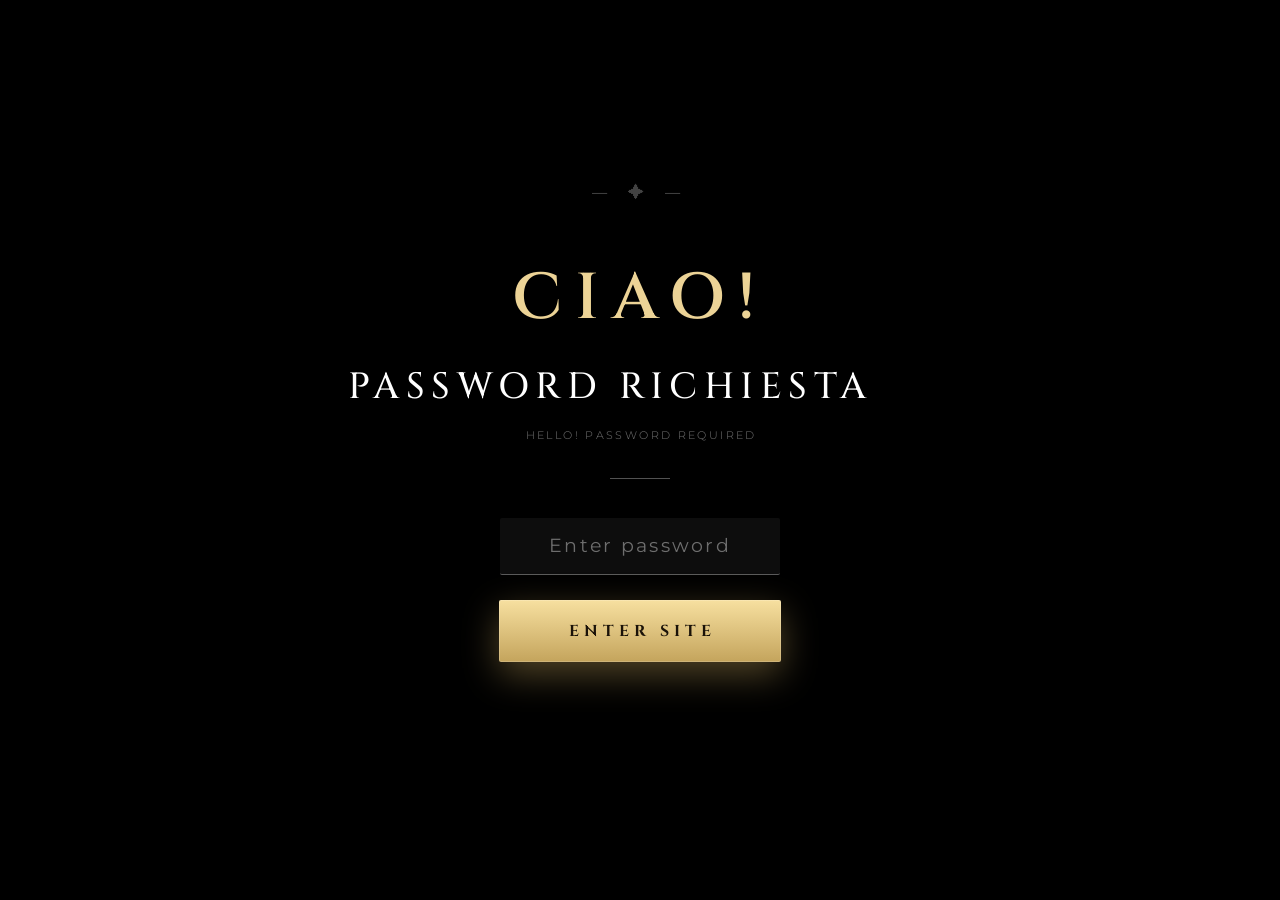
==== commit 8398d7aa: "Fix pw-title overflow on small screens; eager-load all story marquee images Co-Authored-By: Claude S" ====
--- a/index.html
+++ b/index.html
@@ -158,8 +158,8 @@
       <img class="slide-fg" src="home-page/home-15.jpg" alt="" loading="lazy" />
     </div>
     <div class="slide" data-fit="landscape">
-      <div class="slide-bg" style="background-image:url('home-page/home-16.png')"></div>
-      <img class="slide-fg" src="home-page/home-16.png" alt="" loading="lazy" />
+      <div class="slide-bg" style="background-image:url('home-page/home-16.jpg')"></div>
+      <img class="slide-fg" src="home-page/home-16.jpg" alt="" loading="lazy" />
     </div>
   </div>
   <div class="home-veil" aria-hidden="true"></div>
@@ -206,7 +206,7 @@
       <p class="sec-sub">OCTOBER 2, 2026 &nbsp;·&nbsp; VERONA, ITALY</p>
     </header>
 
-    <div class="rsvp-bar reveal">RSVP BY &nbsp;<strong>JUNE 27, 2026</strong></div>
+    <div class="rsvp-bar reveal">RSVP BY &nbsp;<strong>JULY 3, 2026</strong></div>
 
     <!-- VENUE -->
     <div class="ev-block">
@@ -372,28 +372,28 @@
           <figure class="story-marquee-card"><img src="our-story/how-we-met-2.jpg" alt="How we met 2" loading="eager" decoding="async" /></figure>
           <figure class="story-marquee-card"><img src="our-story/how-we-met-3.jpg" alt="How we met 3" loading="eager" decoding="async" /></figure>
           <figure class="story-marquee-card"><img src="our-story/how-we-met-4.jpg" alt="How we met 4" loading="eager" decoding="async" /></figure>
-          <figure class="story-marquee-card"><img src="our-story/how-we-met-5.jpg" alt="How we met 5" loading="lazy" decoding="async" /></figure>
-          <figure class="story-marquee-card"><img src="our-story/how-we-met-6.jpg" alt="How we met 6" loading="lazy" decoding="async" /></figure>
-          <figure class="story-marquee-card"><img src="our-story/how-we-met-7.jpg" alt="How we met 7" loading="lazy" decoding="async" /></figure>
-          <figure class="story-marquee-card"><img src="our-story/how-we-met-8.jpg" alt="How we met 8" loading="lazy" decoding="async" /></figure>
-          <figure class="story-marquee-card"><img src="our-story/how-we-met-9.jpg" alt="How we met 9" loading="lazy" decoding="async" /></figure>
-          <figure class="story-marquee-card"><img src="our-story/how-we-met-10.jpg" alt="How we met 10" loading="lazy" decoding="async" /></figure>
-          <figure class="story-marquee-card"><img src="our-story/how-we-met-11.jpg" alt="How we met 11" loading="lazy" decoding="async" /></figure>
-          <figure class="story-marquee-card"><img src="our-story/how-we-met-12.jpg" alt="How we met 12" loading="lazy" decoding="async" /></figure>
+          <figure class="story-marquee-card"><img src="our-story/how-we-met-5.jpg" alt="How we met 5" loading="eager" decoding="async" /></figure>
+          <figure class="story-marquee-card"><img src="our-story/how-we-met-6.jpg" alt="How we met 6" loading="eager" decoding="async" /></figure>
+          <figure class="story-marquee-card"><img src="our-story/how-we-met-7.jpg" alt="How we met 7" loading="eager" decoding="async" /></figure>
+          <figure class="story-marquee-card"><img src="our-story/how-we-met-8.jpg" alt="How we met 8" loading="eager" decoding="async" /></figure>
+          <figure class="story-marquee-card"><img src="our-story/how-we-met-9.jpg" alt="How we met 9" loading="eager" decoding="async" /></figure>
+          <figure class="story-marquee-card"><img src="our-story/how-we-met-10.jpg" alt="How we met 10" loading="eager" decoding="async" /></figure>
+          <figure class="story-marquee-card"><img src="our-story/how-we-met-11.jpg" alt="How we met 11" loading="eager" decoding="async" /></figure>
+          <figure class="story-marquee-card"><img src="our-story/how-we-met-12.jpg" alt="How we met 12" loading="eager" decoding="async" /></figure>
         </div>
         <div class="story-marquee-group" aria-hidden="true">
-          <figure class="story-marquee-card"><img src="our-story/how-we-met-1.jpg" alt="" loading="lazy" decoding="async" /></figure>
-          <figure class="story-marquee-card"><img src="our-story/how-we-met-2.jpg" alt="" loading="lazy" decoding="async" /></figure>
-          <figure class="story-marquee-card"><img src="our-story/how-we-met-3.jpg" alt="" loading="lazy" decoding="async" /></figure>
-          <figure class="story-marquee-card"><img src="our-story/how-we-met-4.jpg" alt="" loading="lazy" decoding="async" /></figure>
-          <figure class="story-marquee-card"><img src="our-story/how-we-met-5.jpg" alt="" loading="lazy" decoding="async" /></figure>
-          <figure class="story-marquee-card"><img src="our-story/how-we-met-6.jpg" alt="" loading="lazy" decoding="async" /></figure>
-          <figure class="story-marquee-card"><img src="our-story/how-we-met-7.jpg" alt="" loading="lazy" decoding="async" /></figure>
-          <figure class="story-marquee-card"><img src="our-story/how-we-met-8.jpg" alt="" loading="lazy" decoding="async" /></figure>
-          <figure class="story-marquee-card"><img src="our-story/how-we-met-9.jpg" alt="" loading="lazy" decoding="async" /></figure>
-          <figure class="story-marquee-card"><img src="our-story/how-we-met-10.jpg" alt="" loading="lazy" decoding="async" /></figure>
-          <figure class="story-marquee-card"><img src="our-story/how-we-met-11.jpg" alt="" loading="lazy" decoding="async" /></figure>
-          <figure class="story-marquee-card"><img src="our-story/how-we-met-12.jpg" alt="" loading="lazy" decoding="async" /></figure>
+          <figure class="story-marquee-card"><img src="our-story/how-we-met-1.jpg" alt="" loading="eager" decoding="async" /></figure>
+          <figure class="story-marquee-card"><img src="our-story/how-we-met-2.jpg" alt="" loading="eager" decoding="async" /></figure>
+          <figure class="story-marquee-card"><img src="our-story/how-we-met-3.jpg" alt="" loading="eager" decoding="async" /></figure>
+          <figure class="story-marquee-card"><img src="our-story/how-we-met-4.jpg" alt="" loading="eager" decoding="async" /></figure>
+          <figure class="story-marquee-card"><img src="our-story/how-we-met-5.jpg" alt="" loading="eager" decoding="async" /></figure>
+          <figure class="story-marquee-card"><img src="our-story/how-we-met-6.jpg" alt="" loading="eager" decoding="async" /></figure>
+          <figure class="story-marquee-card"><img src="our-story/how-we-met-7.jpg" alt="" loading="eager" decoding="async" /></figure>
+          <figure class="story-marquee-card"><img src="our-story/how-we-met-8.jpg" alt="" loading="eager" decoding="async" /></figure>
+          <figure class="story-marquee-card"><img src="our-story/how-we-met-9.jpg" alt="" loading="eager" decoding="async" /></figure>
+          <figure class="story-marquee-card"><img src="our-story/how-we-met-10.jpg" alt="" loading="eager" decoding="async" /></figure>
+          <figure class="story-marquee-card"><img src="our-story/how-we-met-11.jpg" alt="" loading="eager" decoding="async" /></figure>
+          <figure class="story-marquee-card"><img src="our-story/how-we-met-12.jpg" alt="" loading="eager" decoding="async" /></figure>
         </div>
       </div>
     </div>
@@ -416,48 +416,48 @@
 
     <!-- THE PROPOSAL — full-bleed scrolling strip -->
     <div class="story-marquee-shell story-marquee-shell--full">
-      <div class="story-marquee-mover">
+      <div class="story-marquee-mover-proposal">
         <div class="story-marquee-group">
           <figure class="story-marquee-card"><img src="our-story/the-proposal-1.jpg" alt="The proposal 1" loading="eager" decoding="async" /></figure>
           <figure class="story-marquee-card"><img src="our-story/the-proposal-2.jpg" alt="The proposal 2" loading="eager" decoding="async" /></figure>
           <figure class="story-marquee-card"><img src="our-story/the-proposal-3.jpg" alt="The proposal 3" loading="eager" decoding="async" /></figure>
           <figure class="story-marquee-card"><img src="our-story/the-proposal-4.jpg" alt="The proposal 4" loading="eager" decoding="async" /></figure>
-          <figure class="story-marquee-card"><img src="our-story/the-proposal-5.jpg" alt="The proposal 5" loading="lazy" decoding="async" /></figure>
-          <figure class="story-marquee-card"><img src="our-story/the-proposal-6.jpg" alt="The proposal 6" loading="lazy" decoding="async" /></figure>
-          <figure class="story-marquee-card"><img src="our-story/the-proposal-7.jpg" alt="The proposal 7" loading="lazy" decoding="async" /></figure>
-          <figure class="story-marquee-card"><img src="our-story/the-proposal-8.jpg" alt="The proposal 8" loading="lazy" decoding="async" /></figure>
-          <figure class="story-marquee-card"><img src="our-story/the-proposal-9.jpg" alt="The proposal 9" loading="lazy" decoding="async" /></figure>
-          <figure class="story-marquee-card"><img src="our-story/the-proposal-10.jpg" alt="The proposal 10" loading="lazy" decoding="async" /></figure>
-          <figure class="story-marquee-card"><img src="our-story/the-proposal-11.jpg" alt="The proposal 11" loading="lazy" decoding="async" /></figure>
-          <figure class="story-marquee-card"><img src="our-story/the-proposal-12.jpg" alt="The proposal 12" loading="lazy" decoding="async" /></figure>
-          <figure class="story-marquee-card"><img src="our-story/the-proposal-14.jpg" alt="The proposal 14" loading="lazy" decoding="async" /></figure>
-          <figure class="story-marquee-card"><img src="our-story/the-proposal-15.jpg" alt="The proposal 15" loading="lazy" decoding="async" /></figure>
-          <figure class="story-marquee-card"><img src="our-story/the-proposal-16.jpg" alt="The proposal 16" loading="lazy" decoding="async" /></figure>
-          <figure class="story-marquee-card"><img src="our-story/the-proposal-17.jpg" alt="The proposal 17" loading="lazy" decoding="async" /></figure>
-          <figure class="story-marquee-card"><img src="our-story/the-proposal-18.jpg" alt="The proposal 18" loading="lazy" decoding="async" /></figure>
-          <figure class="story-marquee-card"><img src="our-story/the-proposal-19.jpg" alt="The proposal 19" loading="lazy" decoding="async" /></figure>
-          <figure class="story-marquee-card"><img src="our-story/the-proposal-20.jpg" alt="The proposal 20" loading="lazy" decoding="async" /></figure>
+          <figure class="story-marquee-card"><img src="our-story/the-proposal-5.jpg" alt="The proposal 5" loading="eager" decoding="async" /></figure>
+          <figure class="story-marquee-card"><img src="our-story/the-proposal-6.jpg" alt="The proposal 6" loading="eager" decoding="async" /></figure>
+          <figure class="story-marquee-card"><img src="our-story/the-proposal-7.jpg" alt="The proposal 7" loading="eager" decoding="async" /></figure>
+          <figure class="story-marquee-card"><img src="our-story/the-proposal-8.jpg" alt="The proposal 8" loading="eager" decoding="async" /></figure>
+          <figure class="story-marquee-card"><img src="our-story/the-proposal-9.jpg" alt="The proposal 9" loading="eager" decoding="async" /></figure>
+          <figure class="story-marquee-card"><img src="our-story/the-proposal-10.jpg" alt="The proposal 10" loading="eager" decoding="async" /></figure>
+          <figure class="story-marquee-card"><img src="our-story/the-proposal-11.jpg" alt="The proposal 11" loading="eager" decoding="async" /></figure>
+          <figure class="story-marquee-card"><img src="our-story/the-proposal-12.jpg" alt="The proposal 12" loading="eager" decoding="async" /></figure>
+          <figure class="story-marquee-card"><img src="our-story/the-proposal-14.jpg" alt="The proposal 14" loading="eager" decoding="async" /></figure>
+          <figure class="story-marquee-card"><img src="our-story/the-proposal-15.jpg" alt="The proposal 15" loading="eager" decoding="async" /></figure>
+          <figure class="story-marquee-card"><img src="our-story/the-proposal-16.jpg" alt="The proposal 16" loading="eager" decoding="async" /></figure>
+          <figure class="story-marquee-card"><img src="our-story/the-proposal-17.jpg" alt="The proposal 17" loading="eager" decoding="async" /></figure>
+          <figure class="story-marquee-card"><img src="our-story/the-proposal-18.jpg" alt="The proposal 18" loading="eager" decoding="async" /></figure>
+          <figure class="story-marquee-card"><img src="our-story/the-proposal-19.jpg" alt="The proposal 19" loading="eager" decoding="async" /></figure>
+          <figure class="story-marquee-card"><img src="our-story/the-proposal-20.jpg" alt="The proposal 20" loading="eager" decoding="async" /></figure>
         </div>
         <div class="story-marquee-group" aria-hidden="true">
-          <figure class="story-marquee-card"><img src="our-story/the-proposal-1.jpg" alt="" loading="lazy" decoding="async" /></figure>
-          <figure class="story-marquee-card"><img src="our-story/the-proposal-2.jpg" alt="" loading="lazy" decoding="async" /></figure>
-          <figure class="story-marquee-card"><img src="our-story/the-proposal-3.jpg" alt="" loading="lazy" decoding="async" /></figure>
-          <figure class="story-marquee-card"><img src="our-story/the-proposal-4.jpg" alt="" loading="lazy" decoding="async" /></figure>
-          <figure class="story-marquee-card"><img src="our-story/the-proposal-5.jpg" alt="" loading="lazy" decoding="async" /></figure>
-          <figure class="story-marquee-card"><img src="our-story/the-proposal-6.jpg" alt="" loading="lazy" decoding="async" /></figure>
-          <figure class="story-marquee-card"><img src="our-story/the-proposal-7.jpg" alt="" loading="lazy" decoding="async" /></figure>
-          <figure class="story-marquee-card"><img src="our-story/the-proposal-8.jpg" alt="" loading="lazy" decoding="async" /></figure>
-          <figure class="story-marquee-card"><img src="our-story/the-proposal-9.jpg" alt="" loading="lazy" decoding="async" /></figure>
-          <figure class="story-marquee-card"><img src="our-story/the-proposal-10.jpg" alt="" loading="lazy" decoding="async" /></figure>
-          <figure class="story-marquee-card"><img src="our-story/the-proposal-11.jpg" alt="" loading="lazy" decoding="async" /></figure>
-          <figure class="story-marquee-card"><img src="our-story/the-proposal-12.jpg" alt="" loading="lazy" decoding="async" /></figure>
-          <figure class="story-marquee-card"><img src="our-story/the-proposal-14.jpg" alt="" loading="lazy" decoding="async" /></figure>
-          <figure class="story-marquee-card"><img src="our-story/the-proposal-15.jpg" alt="" loading="lazy" decoding="async" /></figure>
-          <figure class="story-marquee-card"><img src="our-story/the-proposal-16.jpg" alt="" loading="lazy" decoding="async" /></figure>
-          <figure class="story-marquee-card"><img src="our-story/the-proposal-17.jpg" alt="" loading="lazy" decoding="async" /></figure>
-          <figure class="story-marquee-card"><img src="our-story/the-proposal-18.jpg" alt="" loading="lazy" decoding="async" /></figure>
-          <figure class="story-marquee-card"><img src="our-story/the-proposal-19.jpg" alt="" loading="lazy" decoding="async" /></figure>
-          <figure class="story-marquee-card"><img src="our-story/the-proposal-20.jpg" alt="" loading="lazy" decoding="async" /></figure>
+          <figure class="story-marquee-card"><img src="our-story/the-proposal-1.jpg" alt="" loading="eager" decoding="async" /></figure>
+          <figure class="story-marquee-card"><img src="our-story/the-proposal-2.jpg" alt="" loading="eager" decoding="async" /></figure>
+          <figure class="story-marquee-card"><img src="our-story/the-proposal-3.jpg" alt="" loading="eager" decoding="async" /></figure>
+          <figure class="story-marquee-card"><img src="our-story/the-proposal-4.jpg" alt="" loading="eager" decoding="async" /></figure>
+          <figure class="story-marquee-card"><img src="our-story/the-proposal-5.jpg" alt="" loading="eager" decoding="async" /></figure>
+          <figure class="story-marquee-card"><img src="our-story/the-proposal-6.jpg" alt="" loading="eager" decoding="async" /></figure>
+          <figure class="story-marquee-card"><img src="our-story/the-proposal-7.jpg" alt="" loading="eager" decoding="async" /></figure>
+          <figure class="story-marquee-card"><img src="our-story/the-proposal-8.jpg" alt="" loading="eager" decoding="async" /></figure>
+          <figure class="story-marquee-card"><img src="our-story/the-proposal-9.jpg" alt="" loading="eager" decoding="async" /></figure>
+          <figure class="story-marquee-card"><img src="our-story/the-proposal-10.jpg" alt="" loading="eager" decoding="async" /></figure>
+          <figure class="story-marquee-card"><img src="our-story/the-proposal-11.jpg" alt="" loading="eager" decoding="async" /></figure>
+          <figure class="story-marquee-card"><img src="our-story/the-proposal-12.jpg" alt="" loading="eager" decoding="async" /></figure>
+          <figure class="story-marquee-card"><img src="our-story/the-proposal-14.jpg" alt="" loading="eager" decoding="async" /></figure>
+          <figure class="story-marquee-card"><img src="our-story/the-proposal-15.jpg" alt="" loading="eager" decoding="async" /></figure>
+          <figure class="story-marquee-card"><img src="our-story/the-proposal-16.jpg" alt="" loading="eager" decoding="async" /></figure>
+          <figure class="story-marquee-card"><img src="our-story/the-proposal-17.jpg" alt="" loading="eager" decoding="async" /></figure>
+          <figure class="story-marquee-card"><img src="our-story/the-proposal-18.jpg" alt="" loading="eager" decoding="async" /></figure>
+          <figure class="story-marquee-card"><img src="our-story/the-proposal-19.jpg" alt="" loading="eager" decoding="async" /></figure>
+          <figure class="story-marquee-card"><img src="our-story/the-proposal-20.jpg" alt="" loading="eager" decoding="async" /></figure>
         </div>
       </div>
     </div>
@@ -494,7 +494,7 @@
     <header class="sec-head">
       <p class="sec-deco" aria-hidden="true">⸻&thinsp;✦&thinsp;⸻</p>
       <h2 class="sec-title">RSVP</h2>
-      <p class="sec-sub">PLEASE RESPOND BY JUNE 27, 2026</p>
+      <p class="sec-sub">PLEASE RESPOND BY JULY 3, 2026</p>
     </header>
 
     <div class="rsvp-tabs reveal" role="tablist">
@@ -646,7 +646,7 @@
       <p class="reg-intro-p">Thank you so much for your love, support, and presence throughout the years. Celebrating this special season with you truly means the world to us, and your presence is the greatest gift we could receive.</p>
       <p class="reg-intro-p">We are grateful to already have many of the essentials for our home, but for those who have asked or wish to bless us further, we have included two optional gift categories:</p>
       <p class="reg-intro-p"><strong>Registry</strong> — A selection of a few meaningful items we would love for our home together.</p>
-      <p class="reg-intro-p"><strong>Honeymoon Experiences</strong> — Specific experiences that would contribute to a memorable honeymoon in Italy.</p>
+      <p class="reg-intro-p"><strong>Honeymoon Experiences</strong> — Specific experiences that would contribute to a memorable honeymoon in Italy. Look out for updates from us throughout our experiences!</p>
     </div>
 
     <!-- ── TWO NAVIGATION BOXES ── -->
@@ -771,8 +771,8 @@
           </div>
           <div class="exp-body">
             <h4 class="exp-title">Other Contributions</h4>
-            <p class="exp-price">Any amount, any time</p>
-            <p class="exp-detail">Every bit helps make our honeymoon unforgettable ✦</p>
+            <p class="exp-price">Any contribution welcome</p>
+            <p class="exp-detail">For anyone who simply wishes to contribute toward our honeymoon or overall future together!</p>
             <button class="exp-purchase-btn" data-title="Other Honeymoon Contributions" data-price="" data-type="open" data-goal="">Purchase</button>
           </div>
         </div>
@@ -908,7 +908,7 @@
       <article class="faq-item reveal">
         <h3 class="faq-q">What is the RSVP deadline?</h3>
         <div class="faq-answer">
-          <p><strong>June 27th</strong></p>
+          <p><strong>July 3rd</strong></p>
         </div>
       </article>
 
@@ -930,6 +930,13 @@
         <h3 class="faq-q">May I bring a plus one?</h3>
         <div class="faq-answer">
           <p>Plus-ones are specifically listed when typing his or her name in the RSVP section. Please refrain from bringing guests that are not listed. Thank you for understanding and we look forward to seeing you! Feel free to reach out to us with any questions.</p>
+        </div>
+      </article>
+
+      <article class="faq-item reveal">
+        <h3 class="faq-q">May I bring children to any of the group or wedding activities?</h3>
+        <div class="faq-answer">
+          <p>While we love you and your children, we are not allowing children at any part of the wedding weekend, including the pre and post wedding day activities. Our activities will not be appropriate for a child. Also, our transportation, permit, activities and insurance expenses do not include coverage for risks related to children. Thank you for supporting our decision!</p>
         </div>
       </article>
 
@@ -1074,7 +1081,7 @@
         Travel Essentials
         <span class="attire-heading-line"></span>
       </h3>
-      <p class="attire-sub">Pack smart for Italy.</p>
+      <p class="attire-sub">Pack smart for Italy. Tap any image to see the description.</p>
 
       <div class="essentials-outer">
         <button class="ess-arrow ess-prev" aria-label="Scroll left">&#8592;</button>
--- a/styles.css
+++ b/styles.css
@@ -247,11 +247,14 @@
 }
 .pw-title {
   font-family: 'Cinzel', serif;
-  font-size: clamp(1.28rem, 3.9vw, 2.03rem);
-  font-weight: 500; letter-spacing: .28em;
+  font-size: clamp(1rem, 5.5vw, 2.03rem);
+  font-weight: 500; letter-spacing: .18em;
   color: #fff; line-height: 1.45; margin-bottom: 1.1rem;
   white-space: nowrap; text-align: center;
   width: 100%; display: block;
+}
+@media (max-width: 420px) {
+  .pw-title { white-space: normal; letter-spacing: .12em; }
 }
 @media (min-width: 900px) {
   .pw-title { margin-left: -3.8rem; }
@@ -373,8 +376,13 @@
   z-index: 1;
   position: absolute; inset: 0;
   width: 100%; height: 100%;
-  object-fit: cover;
+  object-fit: contain;
   object-position: center;
+}
+@media (min-width: 900px) {
+  .slide-fg {
+    object-fit: cover;
+  }
 }
 
 
@@ -759,6 +767,11 @@
 }
 .story-marquee-shell:hover .story-marquee-mover { animation-play-state: paused; }
 .story-marquee-mover {
+  display: flex;
+  width: max-content;
+  animation: storyMarqueeSlide 72s linear infinite;
+}
+.story-marquee-mover-proposal {
   display: flex;
   width: max-content;
   animation: storyMarqueeSlide 72s linear infinite;
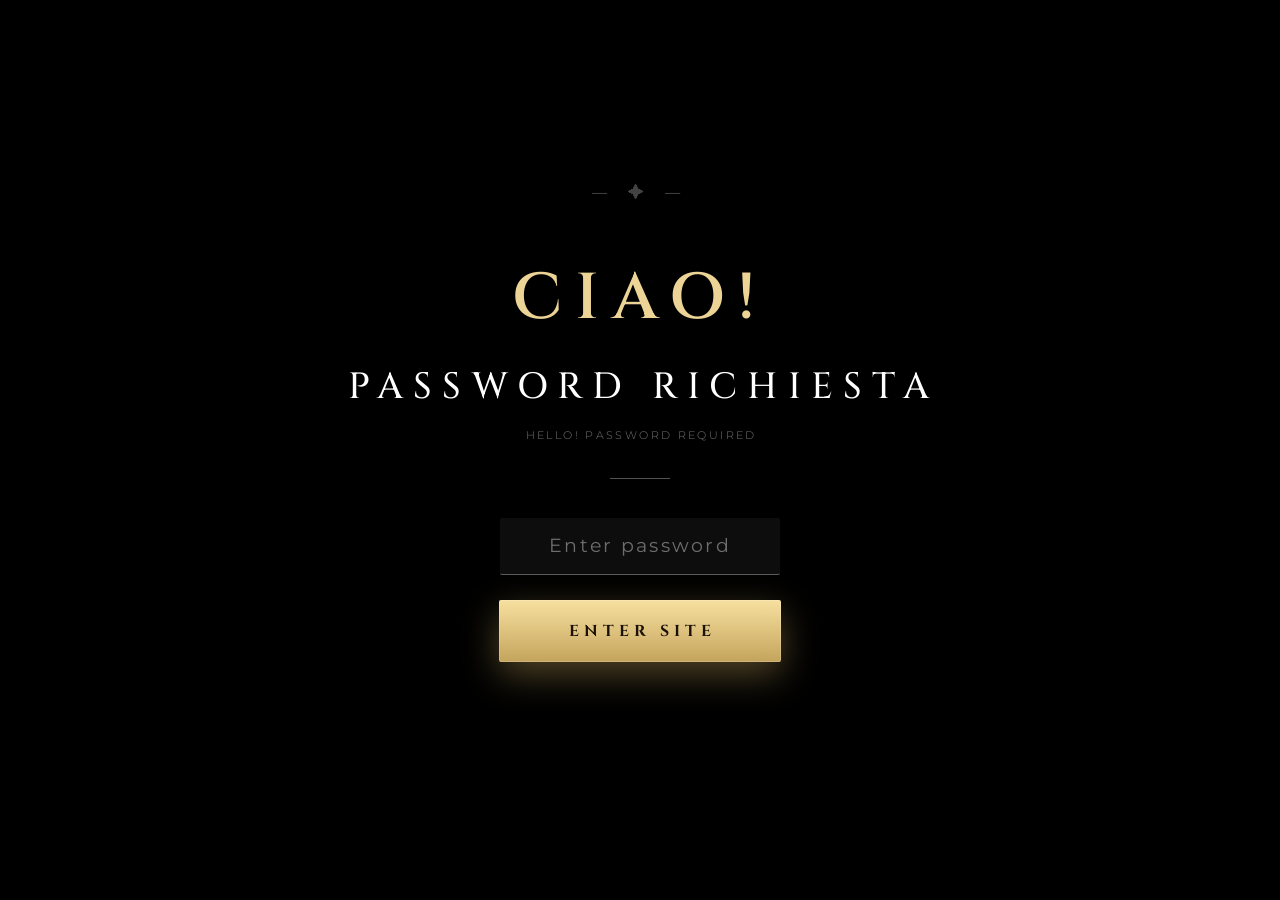
==== commit ea1022b2: "Fix wedding image paths: lowercase to capital W to match git Co-Authored-By: Claude Sonnet 4.6 <nore" ====
--- a/index.html
+++ b/index.html
@@ -213,7 +213,7 @@
       <h3 class="block-label reveal">Ceremony &amp; Reception Venue</h3>
 
       <div class="venue-hero reveal">
-        <img src="wedding/wedding-1.jpg" alt="Villa Arvedi — Ceremony and Reception" loading="lazy" />
+        <img src="Wedding/wedding-1.jpg" alt="Villa Arvedi — Ceremony and Reception" loading="lazy" />
         <div class="venue-hero-caption">Villa Arvedi &nbsp;·&nbsp; Grezzana, Verona</div>
       </div>
 
@@ -249,11 +249,11 @@
         </div>
         <div class="venue-facade-col">
           <figure class="venue-facade">
-            <img src="wedding/wedding-2.jpg" alt="Villa Arvedi" loading="lazy" />
+            <img src="Wedding/wedding-2.jpg" alt="Villa Arvedi" loading="lazy" />
             <figcaption class="venue-facade-cap">Giardino all'Italiana</figcaption>
           </figure>
           <figure class="venue-facade venue-facade-2">
-            <img src="wedding/wedding-3.jpg" alt="Villa Arvedi" loading="lazy" />
+            <img src="Wedding/wedding-3.jpg" alt="Villa Arvedi" loading="lazy" />
             <figcaption class="venue-facade-cap">The Grand Salons</figcaption>
           </figure>
         </div>
--- a/styles.css
+++ b/styles.css
@@ -247,14 +247,14 @@
 }
 .pw-title {
   font-family: 'Cinzel', serif;
-  font-size: clamp(1rem, 5.5vw, 2.03rem);
-  font-weight: 500; letter-spacing: .18em;
+  font-size: clamp(1.28rem, 3.9vw, 2.03rem);
+  font-weight: 500; letter-spacing: .28em;
   color: #fff; line-height: 1.45; margin-bottom: 1.1rem;
   white-space: nowrap; text-align: center;
   width: 100%; display: block;
 }
 @media (max-width: 420px) {
-  .pw-title { white-space: normal; letter-spacing: .12em; }
+  .pw-title { white-space: normal; font-size: clamp(1rem, 7vw, 1.28rem); letter-spacing: .12em; }
 }
 @media (min-width: 900px) {
   .pw-title { margin-left: -3.8rem; }
@@ -774,7 +774,7 @@
 .story-marquee-mover-proposal {
   display: flex;
   width: max-content;
-  animation: storyMarqueeSlide 72s linear infinite;
+  animation: storyMarqueeSlide 120s linear infinite;
 }
 @keyframes storyMarqueeSlide {
   from { transform: translateX(0); }
@@ -827,13 +827,16 @@
 }
 .story-marquee-shell--full .story-marquee-card {
   width: auto;
+  min-width: 180px;
   height: clamp(340px, 55vh, 520px);
   border: none;
+  background: #111;
 }
 .story-marquee-shell--full .story-marquee-card img {
   width: auto;
   height: 100%;
-  object-fit: unset;
+  object-fit: contain;
+  object-position: center;
 }
 @media (min-width: 900px) {
   .story-marquee-shell--full {
@@ -1473,6 +1476,7 @@
   gap: 1.4rem;
   overflow-x: auto;
   scroll-behavior: smooth;
+  scroll-snap-type: x mandatory;
   scrollbar-width: none;
   padding: 1rem .4rem 1.6rem;
   align-items: flex-start;
@@ -1487,6 +1491,7 @@
   align-items: center;
   text-align: center;
   gap: .6rem;
+  scroll-snap-align: start;
 }
 
 .ess-img-wrap {
@@ -1635,7 +1640,8 @@
 .fan-stage {
   position: relative;
   height: 440px;
-  overflow: hidden;          /* clips images that slide off the sides */
+  overflow: hidden;
+  clip-path: inset(0);       /* force iOS Safari to respect overflow clip on transformed children */
   margin-bottom: 1.4rem;
 }
 
@@ -1728,6 +1734,9 @@
   .fan-slide  { width: 160px; }
   .fan-slide img { height: 290px; }
   .fan-btn    { width: 2.2rem; height: 2.2rem; font-size: 1.1rem; }
+  /* hide side slides on narrow screens — not enough room to fan without bleed */
+  .fan-slide[style*="opacity: 0.58"],
+  .fan-slide[style*="opacity:0.58"] { opacity: 0 !important; pointer-events: none !important; }
 }
 
 .faq-item {
